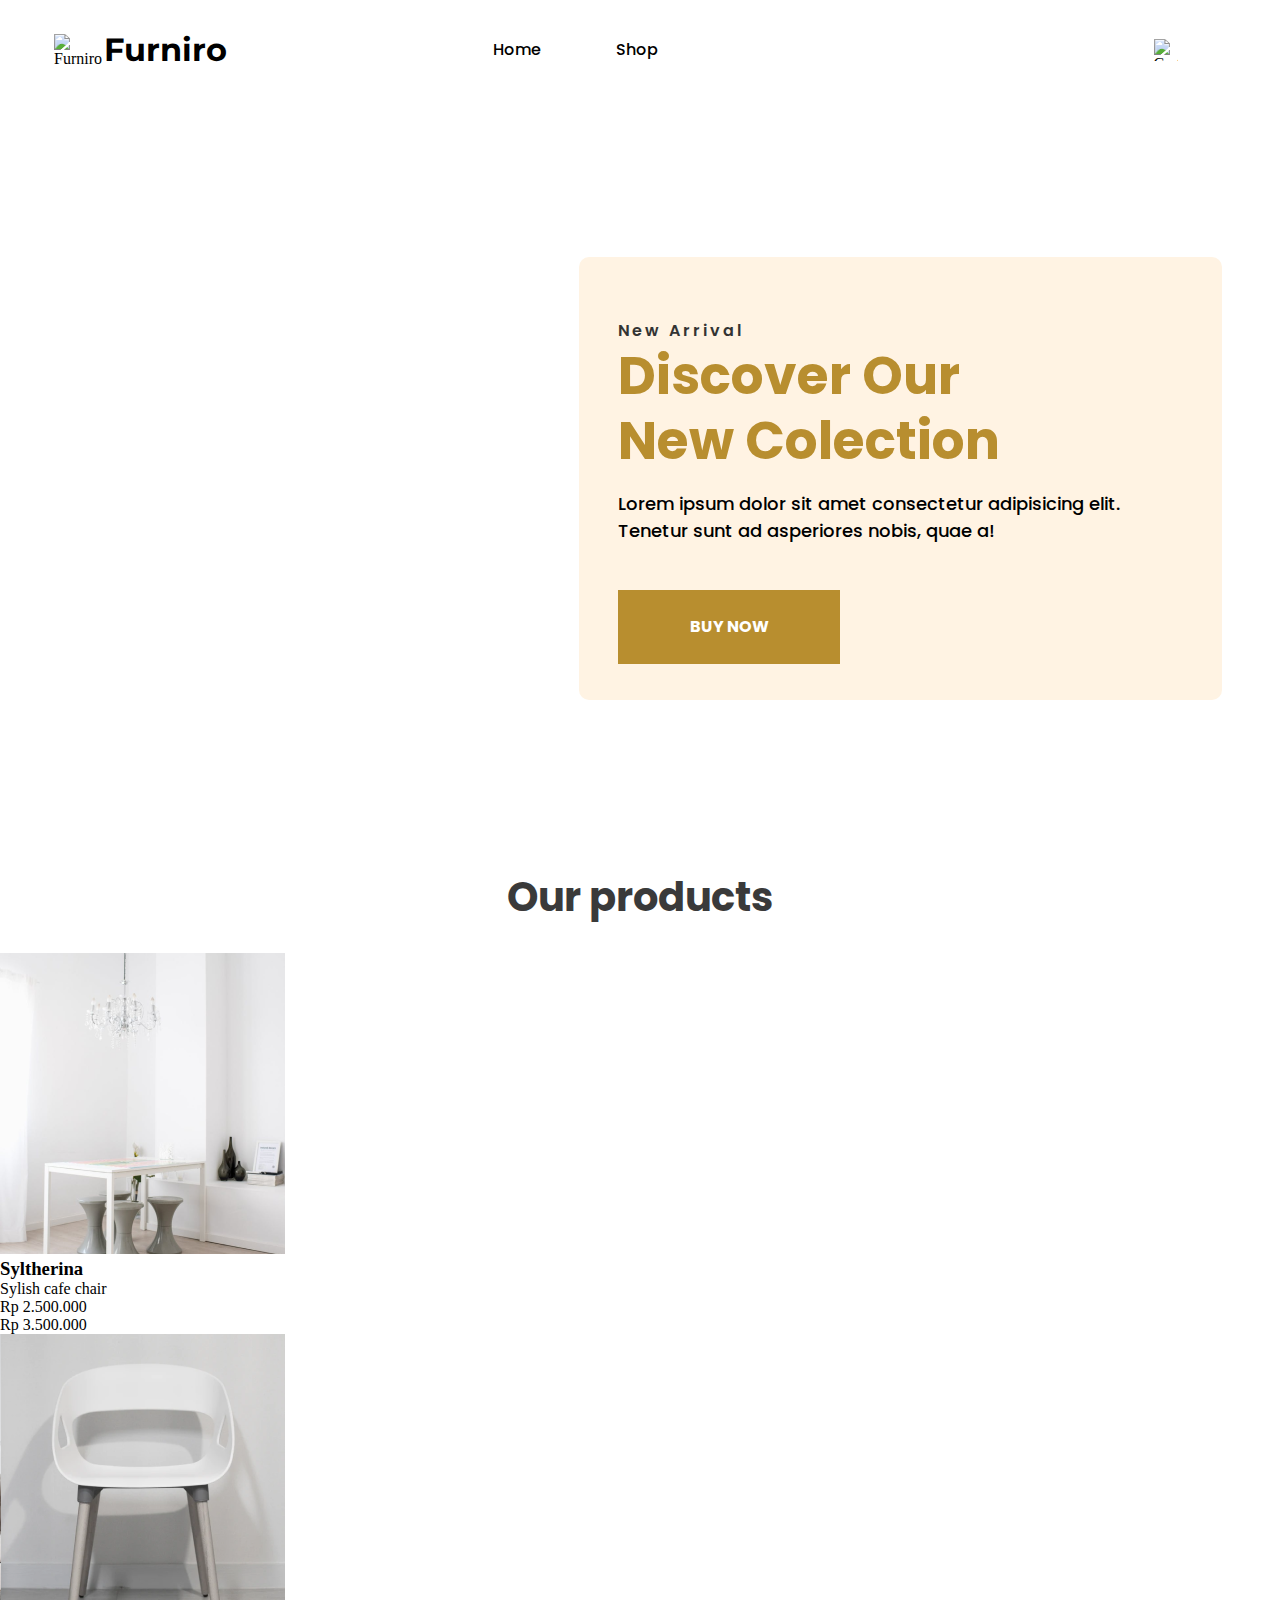
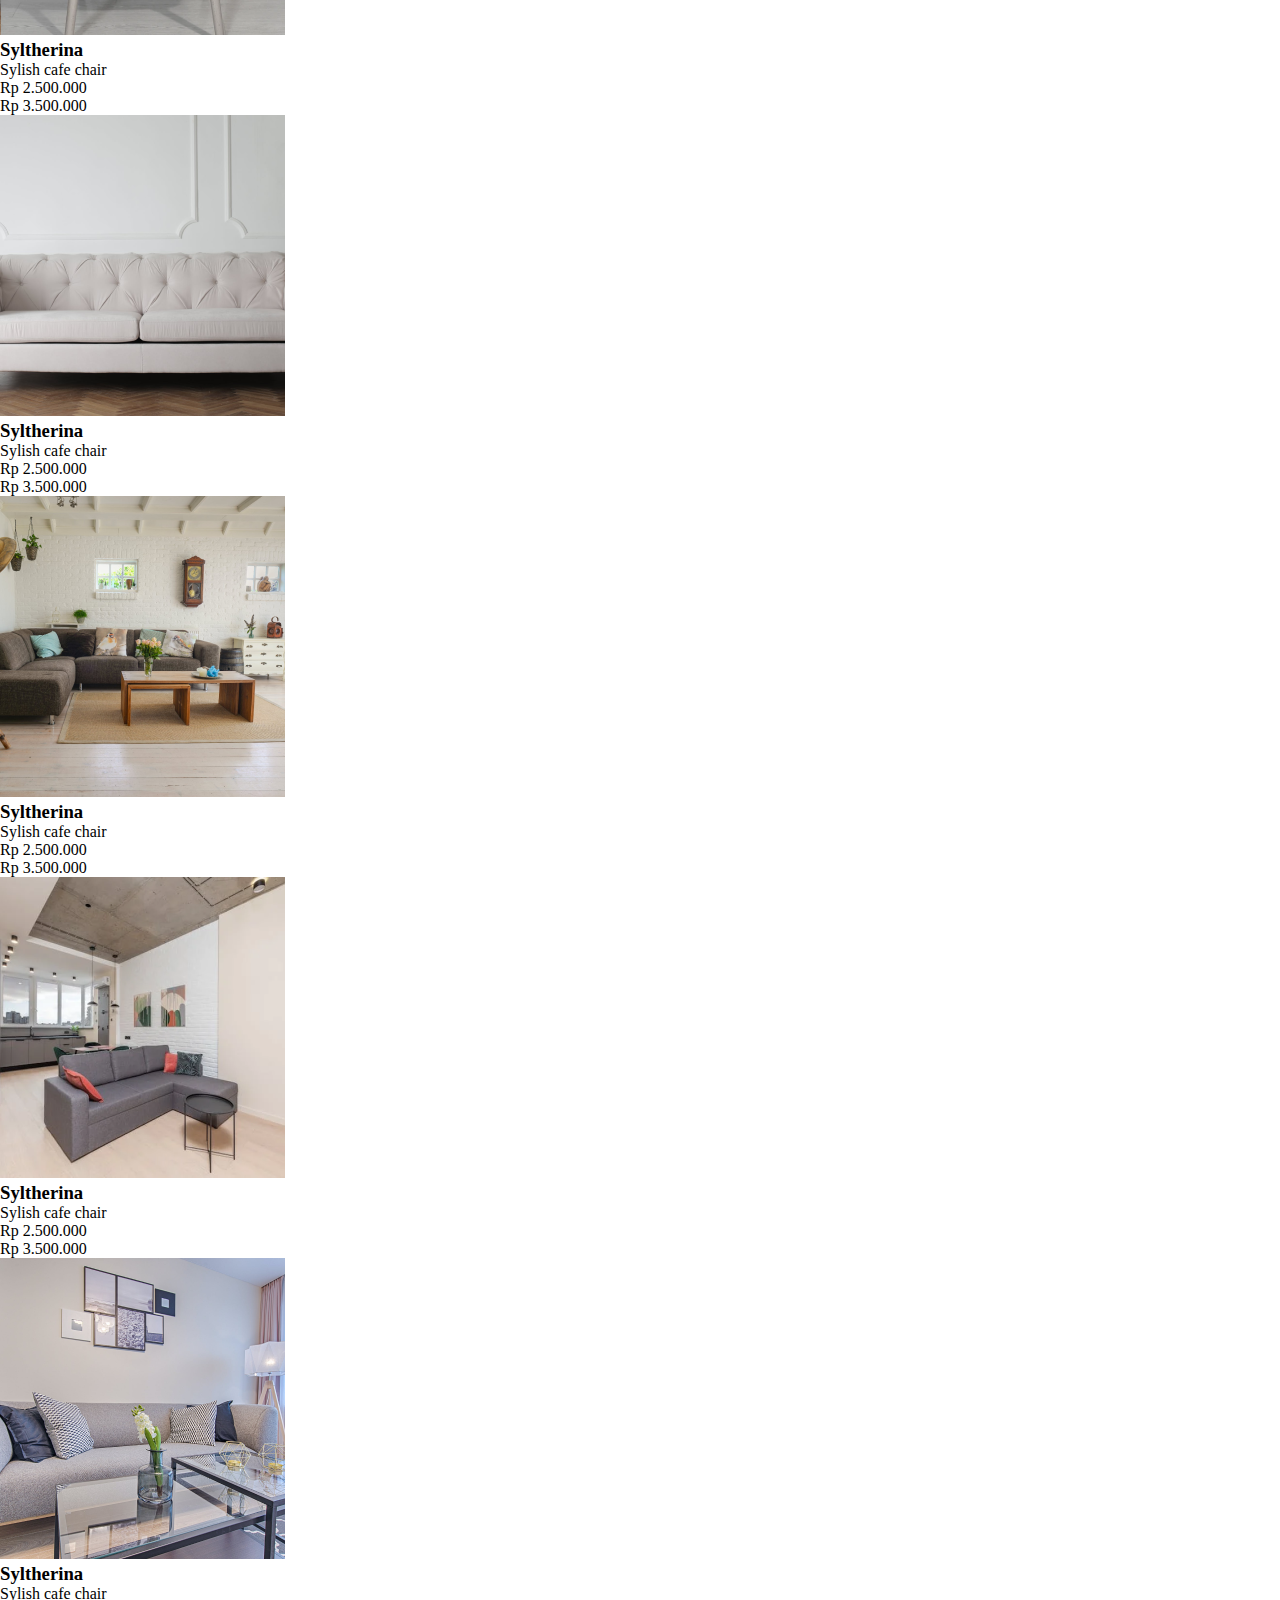
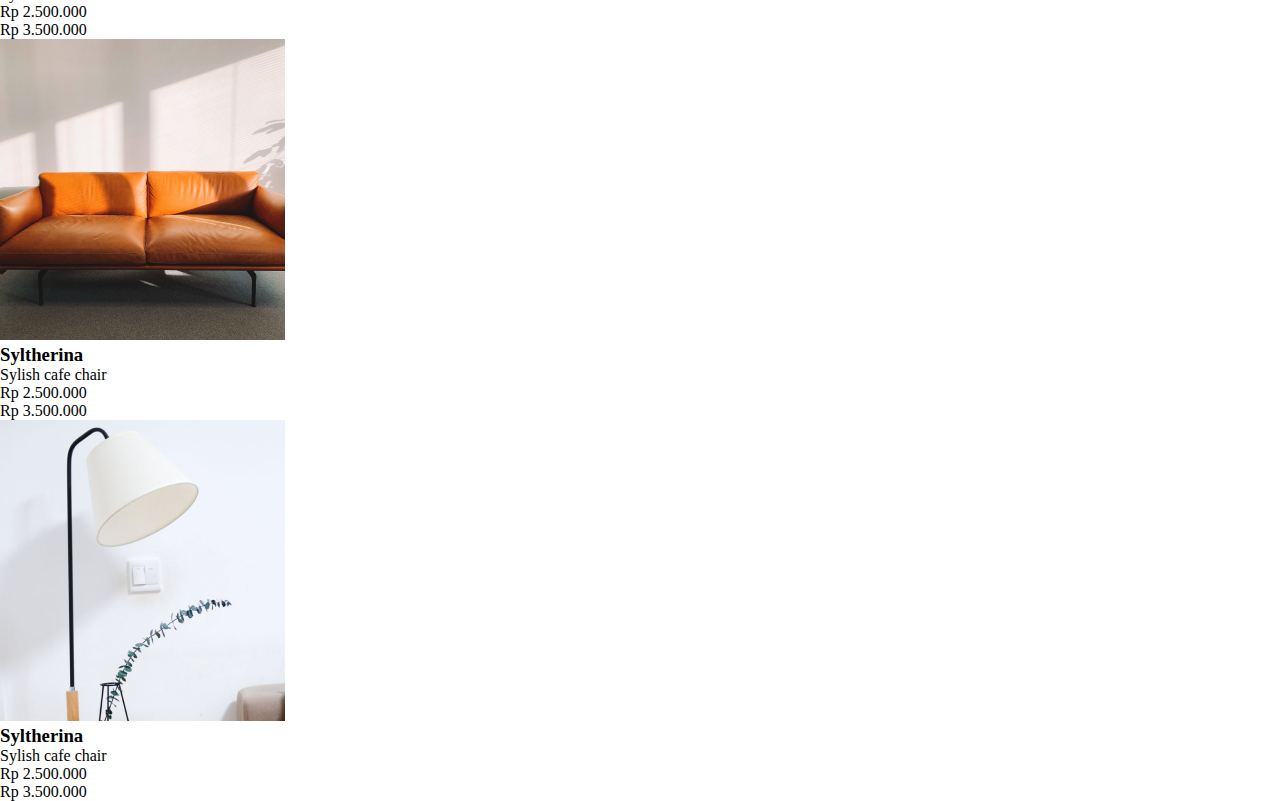
==== home.html @ ba3076e8 "our products" ====
<!DOCTYPE html>
<html lang="en">
  <head>
    <meta charset="UTF-8" />
    <meta name="viewport" content="width=device-width, initial-scale=1.0" />
    <link rel="preconnect" href="https://fonts.googleapis.com" />
    <link rel="preconnect" href="https://fonts.gstatic.com" crossorigin />
    <link
      href="https://fonts.googleapis.com/css2?family=Montserrat:ital,wght@0,100..900;1,100..900&display=swap"
      rel="stylesheet"
    />
    <link
      href="https://fonts.googleapis.com/css2?family=Montserrat:ital,wght@0,100..900;1,100..900&family=Poppins:ital,wght@0,100;0,200;0,300;0,400;0,500;0,600;0,700;0,800;0,900;1,100;1,200;1,300;1,400;1,500;1,600;1,700;1,800;1,900&display=swap"
      rel="stylesheet"
    />

    <link
      rel="stylesheet"
      href="https://cdnjs.cloudflare.com/ajax/libs/bootstrap/5.3.3/css/bootstrap-grid.min.css"
      integrity="sha512-i1b/nzkVo97VN5WbEtaPebBG8REvjWeqNclJ6AItj7msdVcaveKrlIIByDpvjk5nwHjXkIqGZscVxOrTb9tsMA=="
      crossorigin="anonymous"
      referrerpolicy="no-referrer"
    />
    <link rel="stylesheet" href="style.css" />
    <title>Furniro</title>
  </head>
  <body>
    <header class="banner">
      <nav class="navig">
        <div class="logoBtn-wrapper">
          <div class="logo-wrapper">
            <img
              class="furniroLogo"
              src="./imgs/Meubel House_Logos-05.png"
              alt="Furniro Logo"
            />
            <p>Furniro</p>
          </div>

          <div class="btns-wrapper">
            <a href="#">Home</a>
            <a href="#">Shop</a>
          </div>
        </div>

        <img class="cart" src="./imgs/Vector.png" alt="Cart Logo" />
      </nav>

      <div class="hero">
        <div class="boxing">
          <div class="discover-box">
            <p class="arrival">New Arrival</p>
            <h2>
              Discover Our <br />
              New Colection
            </h2>
            <p>
              Lorem ipsum dolor sit amet consectetur adipisicing elit. Tenetur
              sunt ad asperiores nobis, quae a!
            </p>
            <button class="buyNow">BUY NOW</button>
          </div>
        </div>
      </div>
    </header>

    <main>
      <div class="container text-center">
        <h2>Our products</h2>

        <div class="row">
          <div class="col">
            <div class="product-card">
              <img src="./imgs-products/image 1.png" alt="Products" />
              <div class="info">
                <h3>Syltherina</h3>
                <p>Sylish cafe chair</p>
                <div class="price">
                  <p>Rp 2.500.000</p>
                  <p>Rp 3.500.000</p>
                </div>
              </div>
            </div>
          </div>
          <div class="col">
            <div class="product-card">
              <img src="./imgs-products/Images.png" alt="Products" />
              <div class="info">
                <h3>Syltherina</h3>
                <p>Sylish cafe chair</p>
                <div class="price">
                  <p>Rp 2.500.000</p>
                  <p>Rp 3.500.000</p>
                </div>
              </div>
            </div>
          </div>
          <div class="col">
            <div class="product-card">
              <img src="./imgs-products/image 3.png" alt="Products" />
              <div class="info">
                <h3>Syltherina</h3>
                <p>Sylish cafe chair</p>
                <div class="price">
                  <p>Rp 2.500.000</p>
                  <p>Rp 3.500.000</p>
                </div>
              </div>
            </div>
          </div>
          <div class="col">
            <div class="product-card">
              <img src="./imgs-products/image 4.png" alt="Products" />
              <div class="info">
                <h3>Syltherina</h3>
                <p>Sylish cafe chair</p>
                <div class="price">
                  <p>Rp 2.500.000</p>
                  <p>Rp 3.500.000</p>
                </div>
              </div>
            </div>
          </div>
        </div>
        <div class="row">
          <div class="col">
            <div class="product-card">
              <img src="./imgs-products/image 6.png" alt="Products" />
              <div class="info">
                <h3>Syltherina</h3>
                <p>Sylish cafe chair</p>
                <div class="price">
                  <p>Rp 2.500.000</p>
                  <p>Rp 3.500.000</p>
                </div>
              </div>
            </div>
          </div>
          <div class="col">
            <div class="product-card">
              <img src="./imgs-products/image 7.png" alt="Products" />
              <div class="info">
                <h3>Syltherina</h3>
                <p>Sylish cafe chair</p>
                <div class="price">
                  <p>Rp 2.500.000</p>
                  <p>Rp 3.500.000</p>
                </div>
              </div>
            </div>
          </div>
          <div class="col">
            <div class="product-card">
              <img src="./imgs-products/image 8.png" alt="Products" />
              <div class="info">
                <h3>Syltherina</h3>
                <p>Sylish cafe chair</p>
                <div class="price">
                  <p>Rp 2.500.000</p>
                  <p>Rp 3.500.000</p>
                </div>
              </div>
            </div>
          </div>
          <div class="col">
            <div class="product-card">
              <img src="./imgs-products/image 9.png" alt="Products" />
              <div class="info">
                <h3>Syltherina</h3>
                <p>Sylish cafe chair</p>
                <div class="price">
                  <p>Rp 2.500.000</p>
                  <p>Rp 3.500.000</p>
                </div>
              </div>
            </div>
          </div>
        </div>
      </div>
    </main>
    <script src="script.js"></script>
  </body>
</html>
---- style.css ----
* {
  box-sizing: border-box;
  margin: 0;
}

.banner {
  height: 814px;
}
.navig {
  background-color: #fff;
  height: 100px;
  display: flex;
  align-items: center;
  justify-content: space-between;
}

.furniroLogo {
  height: 32px;
  width: 50px;
}

.navig p:first-of-type {
  font-family: "Montserrat", sans-serif;
  font-weight: 700;
  font-size: 32px;
  line-height: 41.45px;
  color: #000;
  margin-left: 0;
  text-align: center;
}

.logoBtn-wrapper {
  display: flex;
  align-items: center;
  justify-content: space-around;
}

.logo-wrapper {
  display: flex;
  margin-left: 54px;
  /* height: 41px; */
  align-items: center;
}

.cart {
  width: 24.5px;
  height: 22px;
  margin-right: 102px;
}

.btns-wrapper {
  width: 165px;
  height: 24px;
  display: flex;
  align-items: center;
  margin-left: 266px;
  justify-content: space-between;
}

.btns-wrapper a {
  text-decoration: none;
  font-family: "Poppins", sans-serif;
  font-size: 16px;
  line-height: 24px;
  font-weight: 500;
  color: #000;
}

.hero {
  background: url(./imgs/scandinavian-interior-mockup-wall-decal-background\ 1.png)
      center,
    url(./imgs/scandinavian-interior-mockup-wall-decal-background\ 1.png) 45%
      50%,
    url(./imgs/scandinavian-interior-mockup-wall-decal-background\ 1.png) 41%
      50%,
    url(./imgs/scandinavian-interior-mockup-wall-decal-background\ 1.png) 35%
      50%,
    url(./imgs/scandinavian-interior-mockup-wall-decal-background\ 1.png) 29%
      50%,
    url(./imgs/scandinavian-interior-mockup-wall-decal-background\ 1.png) 22%
      50%,
    url(./imgs/scandinavian-interior-mockup-wall-decal-background\ 1.png) 16%
      50%,
    url(./imgs/scandinavian-interior-mockup-wall-decal-background\ 1.png) 11%
      50%,
    url(./imgs/scandinavian-interior-mockup-wall-decal-background\ 1.png) 6% 50%,
    url(./imgs/scandinavian-interior-mockup-wall-decal-background\ 1.png) 3% 50%,
    url(./imgs/scandinavian-interior-mockup-wall-decal-background\ 1.png) 0% 50%,
    url(./imgs/scandinavian-interior-mockup-wall-decal-background\ 1.png) 42%
      50%,
    url(./imgs/scandinavian-interior-mockup-wall-decal-background\ 1.png) 57%
      50%,
    url(./imgs/scandinavian-interior-mockup-wall-decal-background\ 1.png) 64%
      50%,
    url(./imgs/scandinavian-interior-mockup-wall-decal-background\ 1.png) 71%
      50%,
    url(./imgs/scandinavian-interior-mockup-wall-decal-background\ 1.png) 79%
      50%,
    url(./imgs/scandinavian-interior-mockup-wall-decal-background\ 1.png) 85%
      50%,
    url(./imgs/scandinavian-interior-mockup-wall-decal-background\ 1.png) 92%
      50%,
    url(./imgs/scandinavian-interior-mockup-wall-decal-background\ 1.png) 53%
      50%,
    url(./imgs/scandinavian-interior-mockup-wall-decal-background\ 1.png) 100%
      50%;

  background-repeat: no-repeat;
  background-size: contain;

  display: flex;
  justify-content: flex-end;
}

.boxing {
  width: 643px;
  height: 443px;
  border-radius: 10px;
  background-color: #fff3e3;
  padding: 62px 43px 37px 39px;
  /* position: absolute;
    right: 58px;
    top: 252px; */
  margin-right: 58px;
  margin-top: 157px;
  margin-bottom: 116px;
}

.discover-box p:first-of-type {
  font-family: "Poppins", sans-serif;
  font-weight: 600;
  font-size: 16px;
  line-height: 24px;
  letter-spacing: 3px;
  color: #333;
}

.discover-box h2 {
  font-family: "Poppins", sans-serif;
  font-weight: 700;
  font-size: 52px;
  line-height: 65px;
  color: #b88e2f;
  margin-bottom: 17px;
}

.discover-box p:last-of-type {
  font-family: "Poppins", sans-serif;
  font-weight: 500;
  font-size: 18px;
}

.discover-box button {
  width: 222px;
  height: 74px;
  display: inline-block;
  background-color: #b88e2f;
  border: none;
  color: #fff;
  font-family: "Poppins", sans-serif;
  font-weight: 700;
  font-size: 16px;
  line-height: 24px;
  margin-top: 46px;
}

main h2 {
  font-family: "Poppins", sans-serif;
  font-weight: 700;
  font-size: 40px;
  line-height: 48px;
  text-align: center;
  color: #3a3a3a;
  margin-top: 59px;
  margin-bottom: 32px;
}

/* Media querry */
@media screen and (max-width: 1440px) {
  .hero {
    background-image: url(./imgs/scandinavian-interior-mockup-wall-decal-background\ 1.png);
    background-repeat: no-repeat;
    background-size: cover;
  }
}
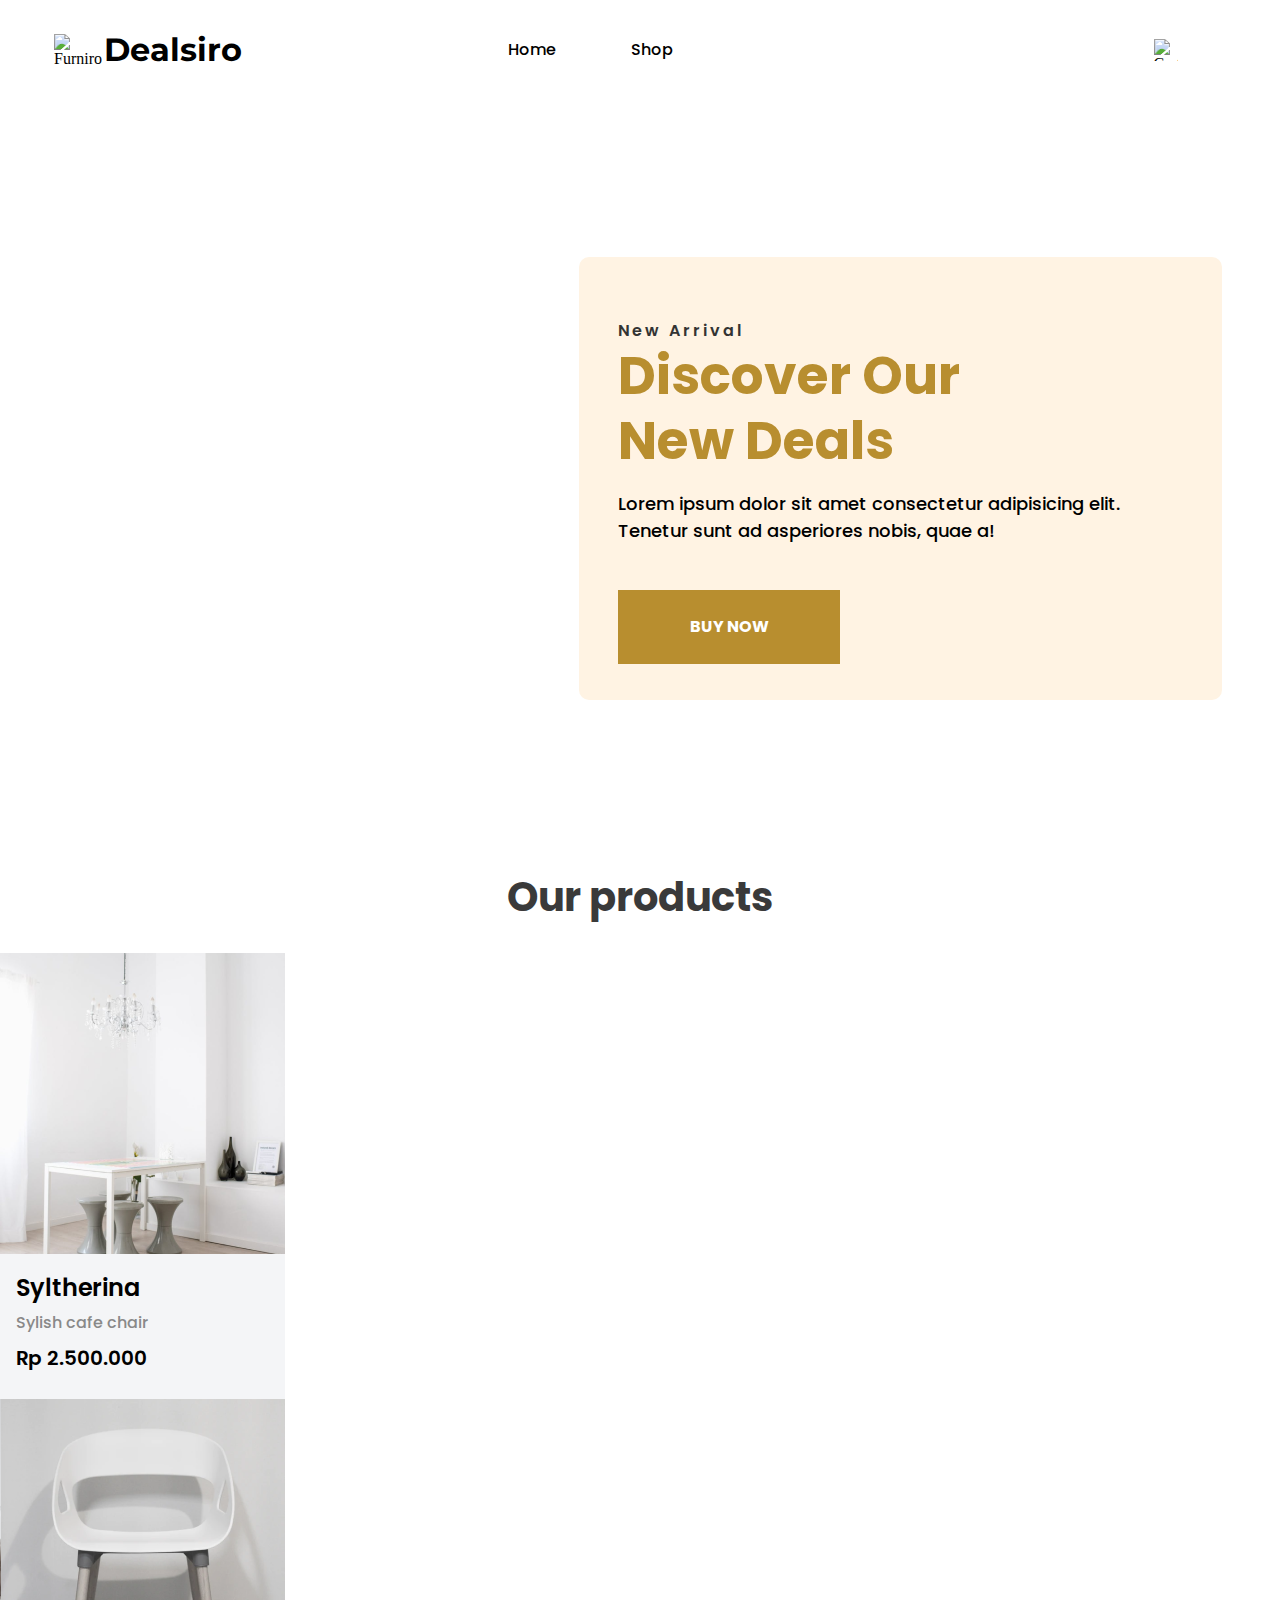
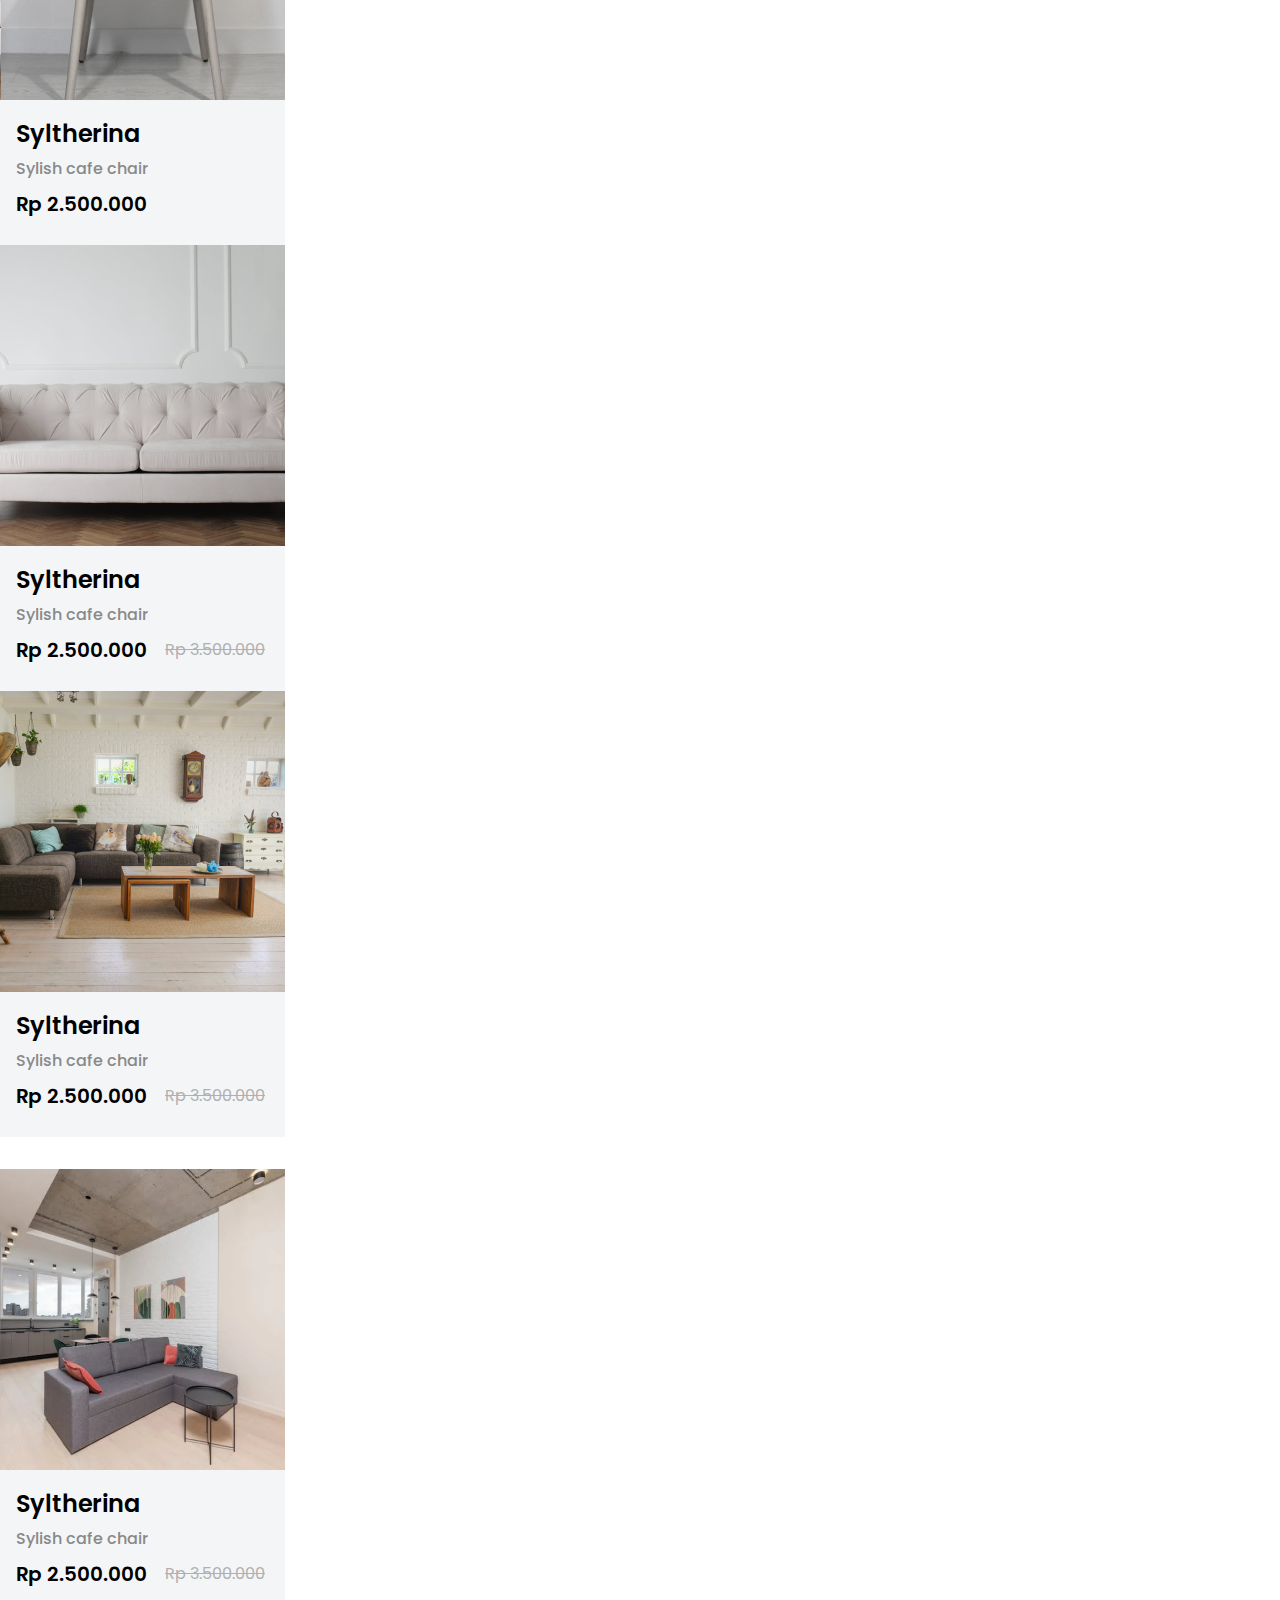
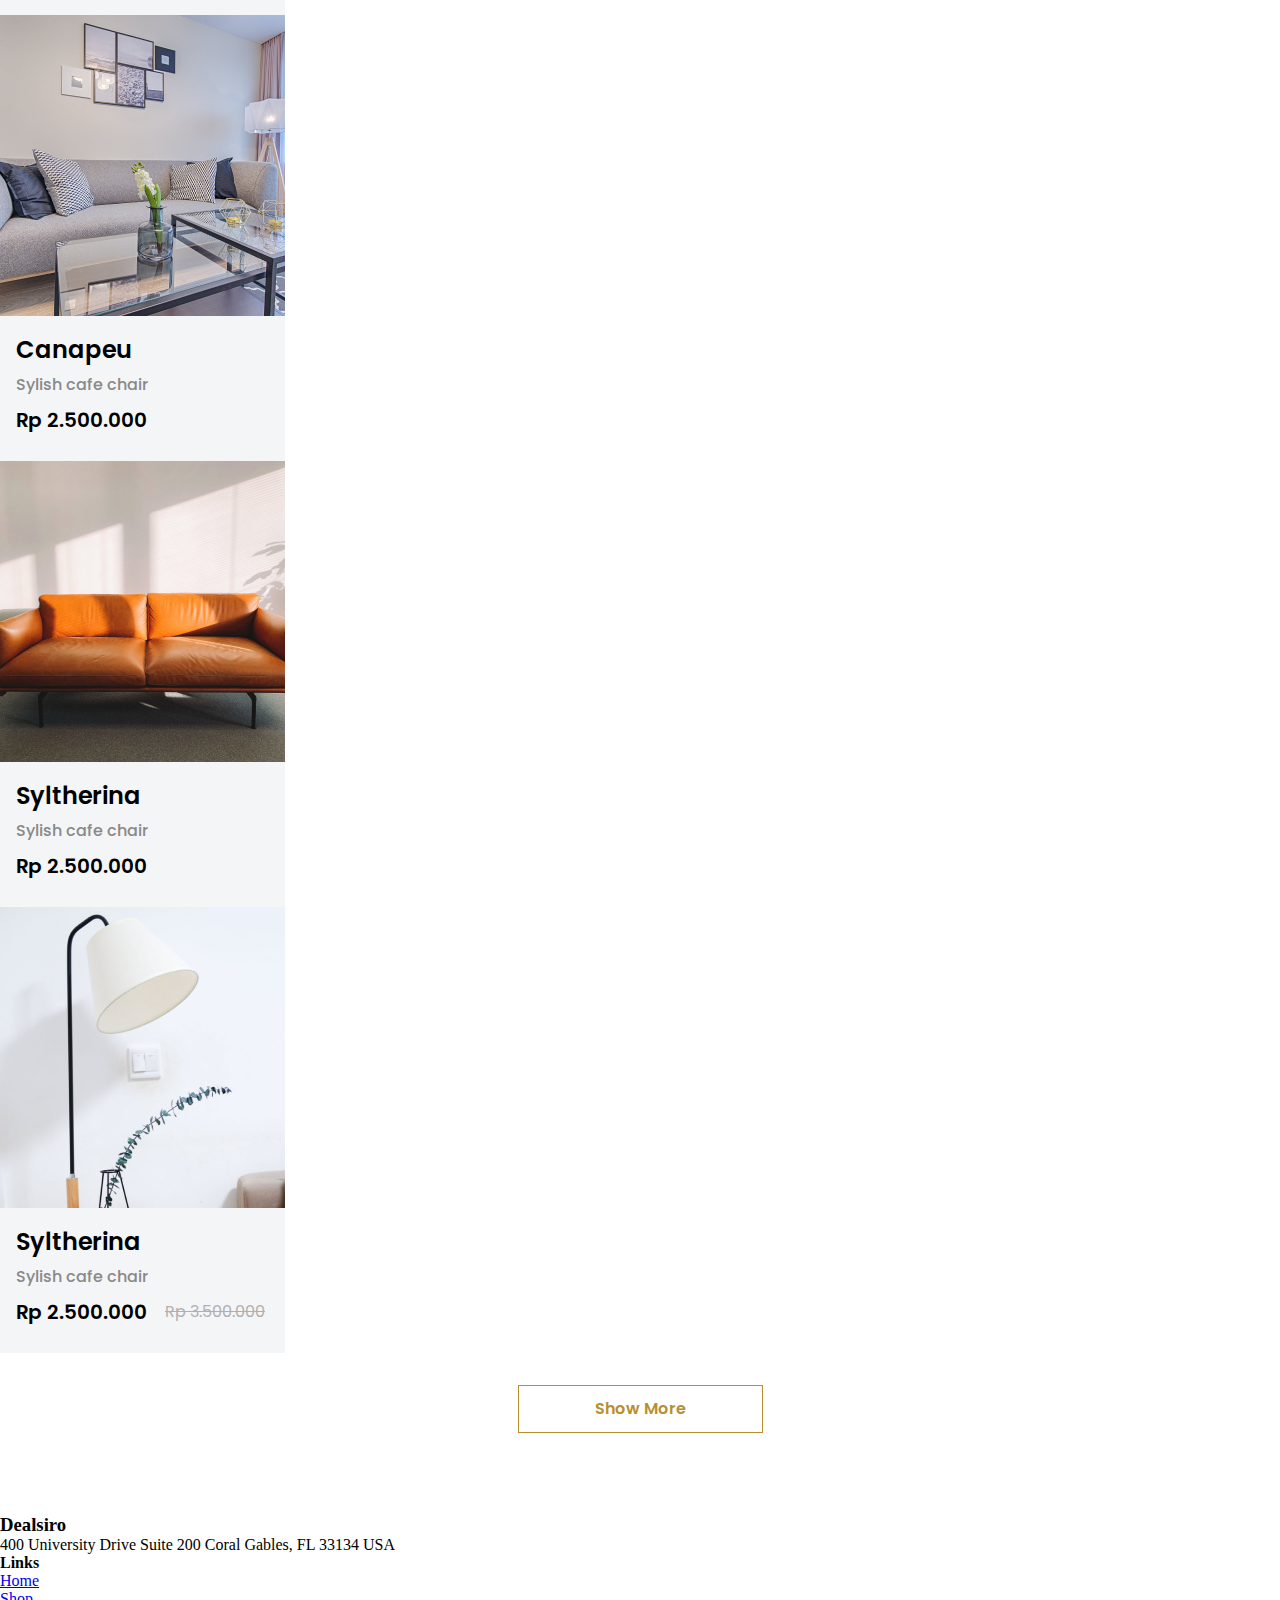
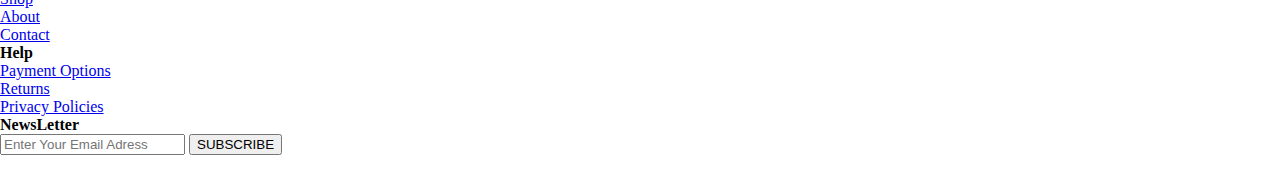
==== commit 34b865c3: "add to cart hover" ====
--- a/home.html
+++ b/home.html
@@ -21,6 +21,10 @@
       crossorigin="anonymous"
       referrerpolicy="no-referrer"
     />
+    <link
+      href="//maxcdn.bootstrapcdn.com/font-awesome/4.7.0/css/font-awesome.min.css"
+      rel="stylesheet"
+    />
     <link rel="stylesheet" href="style.css" />
     <title>Furniro</title>
   </head>
@@ -34,12 +38,12 @@
               src="./imgs/Meubel House_Logos-05.png"
               alt="Furniro Logo"
             />
-            <p>Furniro</p>
+            <p>Dealsiro</p>
           </div>
 
           <div class="btns-wrapper">
             <a href="#">Home</a>
-            <a href="#">Shop</a>
+            <a href="./shop.html">Shop</a>
           </div>
         </div>
 
@@ -52,7 +56,7 @@
             <p class="arrival">New Arrival</p>
             <h2>
               Discover Our <br />
-              New Colection
+              New Deals
             </h2>
             <p>
               Lorem ipsum dolor sit amet consectetur adipisicing elit. Tenetur
@@ -70,6 +74,27 @@
 
         <div class="row">
           <div class="col">
+            <div class="hover-wrapper">
+              <div class="wrap">
+                <div class="wrapper-box">
+                  <button><a href="#">Add To cart</a></button>
+                  <div class="hover-actions">
+                    <div class="icons">
+                      <i class="fa fa-share-alt"></i>
+                      <p>Share</p>
+                    </div>
+                    <div class="icons">
+                      <i class="fa fa-balance-scale"></i>
+                      <p>Compare</p>
+                    </div>
+                    <div class="icons">
+                      <i class="fa fa-heart-o"></i>
+                      <p>Like</p>
+                    </div>
+                  </div>
+                </div>
+              </div>
+            </div>
             <div class="product-card">
               <img src="./imgs-products/image 1.png" alt="Products" />
               <div class="info">
@@ -77,12 +102,32 @@
                 <p>Sylish cafe chair</p>
                 <div class="price">
                   <p>Rp 2.500.000</p>
-                  <p>Rp 3.500.000</p>
-                </div>
-              </div>
-            </div>
-          </div>
-          <div class="col">
+                </div>
+              </div>
+            </div>
+          </div>
+          <div class="col">
+            <div class="hover-wrapper">
+              <div class="wrap">
+                <div class="wrapper-box">
+                  <button><a href="#">Add To cart</a></button>
+                  <div class="hover-actions">
+                    <div class="icons">
+                      <i class="fa fa-share-alt"></i>
+                      <p>Share</p>
+                    </div>
+                    <div class="icons">
+                      <i class="fa fa-balance-scale"></i>
+                      <p>Compare</p>
+                    </div>
+                    <div class="icons">
+                      <i class="fa fa-heart-o"></i>
+                      <p>Like</p>
+                    </div>
+                  </div>
+                </div>
+              </div>
+            </div>
             <div class="product-card">
               <img src="./imgs-products/Images.png" alt="Products" />
               <div class="info">
@@ -90,12 +135,32 @@
                 <p>Sylish cafe chair</p>
                 <div class="price">
                   <p>Rp 2.500.000</p>
-                  <p>Rp 3.500.000</p>
-                </div>
-              </div>
-            </div>
-          </div>
-          <div class="col">
+                </div>
+              </div>
+            </div>
+          </div>
+          <div class="col">
+            <div class="hover-wrapper">
+              <div class="wrap">
+                <div class="wrapper-box">
+                  <button><a href="#">Add To cart</a></button>
+                  <div class="hover-actions">
+                    <div class="icons">
+                      <i class="fa fa-share-alt"></i>
+                      <p>Share</p>
+                    </div>
+                    <div class="icons">
+                      <i class="fa fa-balance-scale"></i>
+                      <p>Compare</p>
+                    </div>
+                    <div class="icons">
+                      <i class="fa fa-heart-o"></i>
+                      <p>Like</p>
+                    </div>
+                  </div>
+                </div>
+              </div>
+            </div>
             <div class="product-card">
               <img src="./imgs-products/image 3.png" alt="Products" />
               <div class="info">
@@ -103,12 +168,33 @@
                 <p>Sylish cafe chair</p>
                 <div class="price">
                   <p>Rp 2.500.000</p>
-                  <p>Rp 3.500.000</p>
-                </div>
-              </div>
-            </div>
-          </div>
-          <div class="col">
+                  <p class="discount">Rp 3.500.000</p>
+                </div>
+              </div>
+            </div>
+          </div>
+          <div class="col">
+            <div class="hover-wrapper">
+              <div class="wrap">
+                <div class="wrapper-box">
+                  <button><a href="#">Add To cart</a></button>
+                  <div class="hover-actions">
+                    <div class="icons">
+                      <i class="fa fa-share-alt"></i>
+                      <p>Share</p>
+                    </div>
+                    <div class="icons">
+                      <i class="fa fa-balance-scale"></i>
+                      <p>Compare</p>
+                    </div>
+                    <div class="icons">
+                      <i class="fa fa-heart-o"></i>
+                      <p>Like</p>
+                    </div>
+                  </div>
+                </div>
+              </div>
+            </div>
             <div class="product-card">
               <img src="./imgs-products/image 4.png" alt="Products" />
               <div class="info">
@@ -116,7 +202,7 @@
                 <p>Sylish cafe chair</p>
                 <div class="price">
                   <p>Rp 2.500.000</p>
-                  <p>Rp 3.500.000</p>
+                  <p class="discount">Rp 3.500.000</p>
                 </div>
               </div>
             </div>
@@ -124,6 +210,27 @@
         </div>
         <div class="row">
           <div class="col">
+            <div class="hover-wrapper">
+              <div class="wrap">
+                <div class="wrapper-box">
+                  <button><a href="#">Add To cart</a></button>
+                  <div class="hover-actions">
+                    <div class="icons">
+                      <i class="fa fa-share-alt"></i>
+                      <p>Share</p>
+                    </div>
+                    <div class="icons">
+                      <i class="fa fa-balance-scale"></i>
+                      <p>Compare</p>
+                    </div>
+                    <div class="icons">
+                      <i class="fa fa-heart-o"></i>
+                      <p>Like</p>
+                    </div>
+                  </div>
+                </div>
+              </div>
+            </div>
             <div class="product-card">
               <img src="./imgs-products/image 6.png" alt="Products" />
               <div class="info">
@@ -131,25 +238,66 @@
                 <p>Sylish cafe chair</p>
                 <div class="price">
                   <p>Rp 2.500.000</p>
-                  <p>Rp 3.500.000</p>
-                </div>
-              </div>
-            </div>
-          </div>
-          <div class="col">
+                  <p class="discount">Rp 3.500.000</p>
+                </div>
+              </div>
+            </div>
+          </div>
+          <div class="col">
+            <div class="hover-wrapper">
+              <div class="wrap">
+                <div class="wrapper-box">
+                  <button><a href="#">Add To cart</a></button>
+                  <div class="hover-actions">
+                    <div class="icons">
+                      <i class="fa fa-share-alt"></i>
+                      <p>Share</p>
+                    </div>
+                    <div class="icons">
+                      <i class="fa fa-balance-scale"></i>
+                      <p>Compare</p>
+                    </div>
+                    <div class="icons">
+                      <i class="fa fa-heart-o"></i>
+                      <p>Like</p>
+                    </div>
+                  </div>
+                </div>
+              </div>
+            </div>
             <div class="product-card">
               <img src="./imgs-products/image 7.png" alt="Products" />
               <div class="info">
-                <h3>Syltherina</h3>
-                <p>Sylish cafe chair</p>
-                <div class="price">
-                  <p>Rp 2.500.000</p>
-                  <p>Rp 3.500.000</p>
-                </div>
-              </div>
-            </div>
-          </div>
-          <div class="col">
+                <h3>Canapeu</h3>
+                <p>Sylish cafe chair</p>
+                <div class="price">
+                  <p>Rp 2.500.000</p>
+                </div>
+              </div>
+            </div>
+          </div>
+          <div class="col">
+            <div class="hover-wrapper">
+              <div class="wrap">
+                <div class="wrapper-box">
+                  <button><a href="#">Add To cart</a></button>
+                  <div class="hover-actions">
+                    <div class="icons">
+                      <i class="fa fa-share-alt"></i>
+                      <p>Share</p>
+                    </div>
+                    <div class="icons">
+                      <i class="fa fa-balance-scale"></i>
+                      <p>Compare</p>
+                    </div>
+                    <div class="icons">
+                      <i class="fa fa-heart-o"></i>
+                      <p>Like</p>
+                    </div>
+                  </div>
+                </div>
+              </div>
+            </div>
             <div class="product-card">
               <img src="./imgs-products/image 8.png" alt="Products" />
               <div class="info">
@@ -157,12 +305,32 @@
                 <p>Sylish cafe chair</p>
                 <div class="price">
                   <p>Rp 2.500.000</p>
-                  <p>Rp 3.500.000</p>
-                </div>
-              </div>
-            </div>
-          </div>
-          <div class="col">
+                </div>
+              </div>
+            </div>
+          </div>
+          <div class="col">
+            <div class="hover-wrapper">
+              <div class="wrap">
+                <div class="wrapper-box">
+                  <button><a href="#">Add To cart</a></button>
+                  <div class="hover-actions">
+                    <div class="icons">
+                      <i class="fa fa-share-alt"></i>
+                      <p>Share</p>
+                    </div>
+                    <div class="icons">
+                      <i class="fa fa-balance-scale"></i>
+                      <p>Compare</p>
+                    </div>
+                    <div class="icons">
+                      <i class="fa fa-heart-o"></i>
+                      <p>Like</p>
+                    </div>
+                  </div>
+                </div>
+              </div>
+            </div>
             <div class="product-card">
               <img src="./imgs-products/image 9.png" alt="Products" />
               <div class="info">
@@ -170,14 +338,83 @@
                 <p>Sylish cafe chair</p>
                 <div class="price">
                   <p>Rp 2.500.000</p>
-                  <p>Rp 3.500.000</p>
+                  <p class="discount">Rp 3.500.000</p>
                 </div>
               </div>
             </div>
           </div>
         </div>
       </div>
+      <div class="btn-wrapper">
+        <button class="show-more">Show More</button>
+      </div>
     </main>
+
+    <footer>
+      <div class="container">
+        <div class="row">
+          <div class="col">
+            <h3>Dealsiro</h3>
+            <p>400 University Drive Suite 200 Coral Gables, FL 33134 USA</p>
+          </div>
+          <div class="col">
+            <h4>Links</h4>
+            <a href="#">
+              <p>Home</p>
+            </a>
+            <a href="#">
+              <p>Shop</p>
+            </a>
+            <a href="#">
+              <p>About</p>
+            </a>
+            <a href="#">
+              <p>Contact</p>
+            </a>
+          </div>
+          <div class="col">
+            <h4>Help</h4>
+            <a href="#">
+              <p>Payment Options</p>
+            </a>
+            <a href="#">
+              <p>Returns</p>
+            </a>
+            <a href="#">
+              <p>Privacy Policies</p>
+            </a>
+          </div>
+          <div class="col">
+            <h4>NewsLetter</h4>
+            <input type="email" placeholder="Enter Your Email Adress" />
+            <button>SUBSCRIBE</button>
+          </div>
+        </div>
+        <div class="row"></div>
+      </div>
+    </footer>
     <script src="script.js"></script>
   </body>
 </html>
+
+<!--             <div class="hover-wrapper">
+              <div class="wrap">
+                <div class="wrapper-box">
+                  <button><a href="#">Add To cart</a></button>
+                  <div class="hover-actions">
+                    <div class="icons">
+                      <i class="fa fa-share-alt"></i>
+                      <p>Share</p>
+                    </div>
+                    <div class="icons">
+                      <i class="fa fa-balance-scale"></i>
+                      <p>Compare</p>
+                    </div>
+                    <div class="icons">
+                      <i class="fa fa-heart-o"></i>
+                      <p>Like</p>
+                    </div>
+                  </div>
+                </div>
+              </div>
+            </div> -->
--- a/style.css
+++ b/style.css
@@ -67,46 +67,9 @@
 }
 
 .hero {
-  background: url(./imgs/scandinavian-interior-mockup-wall-decal-background\ 1.png)
-      center,
-    url(./imgs/scandinavian-interior-mockup-wall-decal-background\ 1.png) 45%
-      50%,
-    url(./imgs/scandinavian-interior-mockup-wall-decal-background\ 1.png) 41%
-      50%,
-    url(./imgs/scandinavian-interior-mockup-wall-decal-background\ 1.png) 35%
-      50%,
-    url(./imgs/scandinavian-interior-mockup-wall-decal-background\ 1.png) 29%
-      50%,
-    url(./imgs/scandinavian-interior-mockup-wall-decal-background\ 1.png) 22%
-      50%,
-    url(./imgs/scandinavian-interior-mockup-wall-decal-background\ 1.png) 16%
-      50%,
-    url(./imgs/scandinavian-interior-mockup-wall-decal-background\ 1.png) 11%
-      50%,
-    url(./imgs/scandinavian-interior-mockup-wall-decal-background\ 1.png) 6% 50%,
-    url(./imgs/scandinavian-interior-mockup-wall-decal-background\ 1.png) 3% 50%,
-    url(./imgs/scandinavian-interior-mockup-wall-decal-background\ 1.png) 0% 50%,
-    url(./imgs/scandinavian-interior-mockup-wall-decal-background\ 1.png) 42%
-      50%,
-    url(./imgs/scandinavian-interior-mockup-wall-decal-background\ 1.png) 57%
-      50%,
-    url(./imgs/scandinavian-interior-mockup-wall-decal-background\ 1.png) 64%
-      50%,
-    url(./imgs/scandinavian-interior-mockup-wall-decal-background\ 1.png) 71%
-      50%,
-    url(./imgs/scandinavian-interior-mockup-wall-decal-background\ 1.png) 79%
-      50%,
-    url(./imgs/scandinavian-interior-mockup-wall-decal-background\ 1.png) 85%
-      50%,
-    url(./imgs/scandinavian-interior-mockup-wall-decal-background\ 1.png) 92%
-      50%,
-    url(./imgs/scandinavian-interior-mockup-wall-decal-background\ 1.png) 53%
-      50%,
-    url(./imgs/scandinavian-interior-mockup-wall-decal-background\ 1.png) 100%
-      50%;
-
+  background-image: url(./imgs/ammar-abu-zaid-2a70aGTDHOk-unsplash.jpg);
   background-repeat: no-repeat;
-  background-size: contain;
+  background-size: cover;
 
   display: flex;
   justify-content: flex-end;
@@ -153,7 +116,6 @@
 .discover-box button {
   width: 222px;
   height: 74px;
-  display: inline-block;
   background-color: #b88e2f;
   border: none;
   color: #fff;
@@ -175,11 +137,171 @@
   margin-bottom: 32px;
 }
 
+/* Our products */
+.col {
+  margin-left: 0;
+  padding: 0;
+  position: relative;
+}
+
+.col:hover {
+  cursor: pointer;
+}
+
+.col:hover .hover-wrapper {
+  visibility: initial;
+}
+.row {
+  margin-bottom: 32px;
+}
+.product-card {
+  background-color: #f4f5f7;
+  width: 285px;
+  height: 446px;
+  position: relative;
+  z-index: 1;
+
+  /* transition: all ease-in 0.5s; */
+}
+
+.product-card img {
+  width: 100%;
+  object-fit: cover;
+  /* visibility: hidden; */
+}
+
+.wrap {
+  display: flex;
+  align-items: center;
+  justify-content: center;
+}
+.hover-wrapper {
+  background-color: rgba(58, 58, 58, 0.7);
+
+  width: 285px;
+  height: 446px;
+  display: flex;
+  justify-content: center;
+  align-items: center;
+  visibility: hidden;
+  position: absolute;
+  z-index: 2;
+}
+
+.wrapper-box {
+  width: 252px;
+  height: 96px;
+}
+.wrapper-box button {
+  background-color: #fff;
+  border: none;
+  width: 202px;
+  height: 48px;
+  margin-left: 25px;
+  margin-bottom: 24px;
+}
+
+.wrapper-box button a {
+  text-decoration: none;
+  font-size: 16px;
+  line-height: 24px;
+  font-family: "Poppins", sans-serif;
+  font-weight: 600;
+  color: #e89f71;
+}
+
+.hover-actions {
+  display: flex;
+  justify-content: space-around;
+}
+
+.icons {
+  color: #fff;
+
+  display: flex;
+}
+
+.icons p {
+  font-family: "Poppins", sans-serif;
+  font-weight: 600;
+  font-size: 16px;
+  line-height: 24px;
+  color: #fff;
+  text-align: center;
+  margin-left: 4px;
+}
+
+.icons i {
+  display: flex;
+  justify-content: center;
+  align-items: center;
+}
+
+.info {
+  padding: 16px 20px 30px 16px;
+}
+
+.info h3 {
+  font-size: 24px;
+  font-family: "Poppins", sans-serif;
+  font-weight: 600;
+  line-height: 28.8px;
+  margin-bottom: 8px;
+}
+.info > p {
+  font-family: "Poppins", sans-serif;
+  font-size: 16px;
+  line-height: 24px;
+  font-weight: 500;
+  color: #898989;
+  margin-bottom: 8px;
+}
+
+.price {
+  display: flex;
+  align-items: center;
+  justify-content: space-between;
+}
+.price p:first-child {
+  font-family: "Poppins", sans-serif;
+  font-size: 20px;
+  line-height: 30px;
+  font-weight: 600;
+}
+.discount {
+  font-family: "Poppins", sans-serif;
+  font-size: 16px;
+  line-height: 24px;
+  font-weight: 400;
+  color: #b0b0b0;
+  text-decoration: line-through;
+}
+.btn-wrapper {
+  display: flex;
+  align-items: center;
+  justify-content: center;
+  margin-bottom: 81px;
+}
+.show-more {
+  text-align: center;
+
+  border: 1px solid #b88e2f;
+  color: #b88e2f;
+  background-color: #fff;
+  width: 245px;
+  height: 48px;
+  font-family: "Poppins";
+  font-size: 16px;
+  line-height: 24px;
+  font-weight: 600;
+  cursor: pointer;
+  align-items: center;
+}
 /* Media querry */
-@media screen and (max-width: 1440px) {
+/* @media screen and (max-width: 1440px) {
   .hero {
     background-image: url(./imgs/scandinavian-interior-mockup-wall-decal-background\ 1.png);
     background-repeat: no-repeat;
     background-size: cover;
   }
-}
+} */
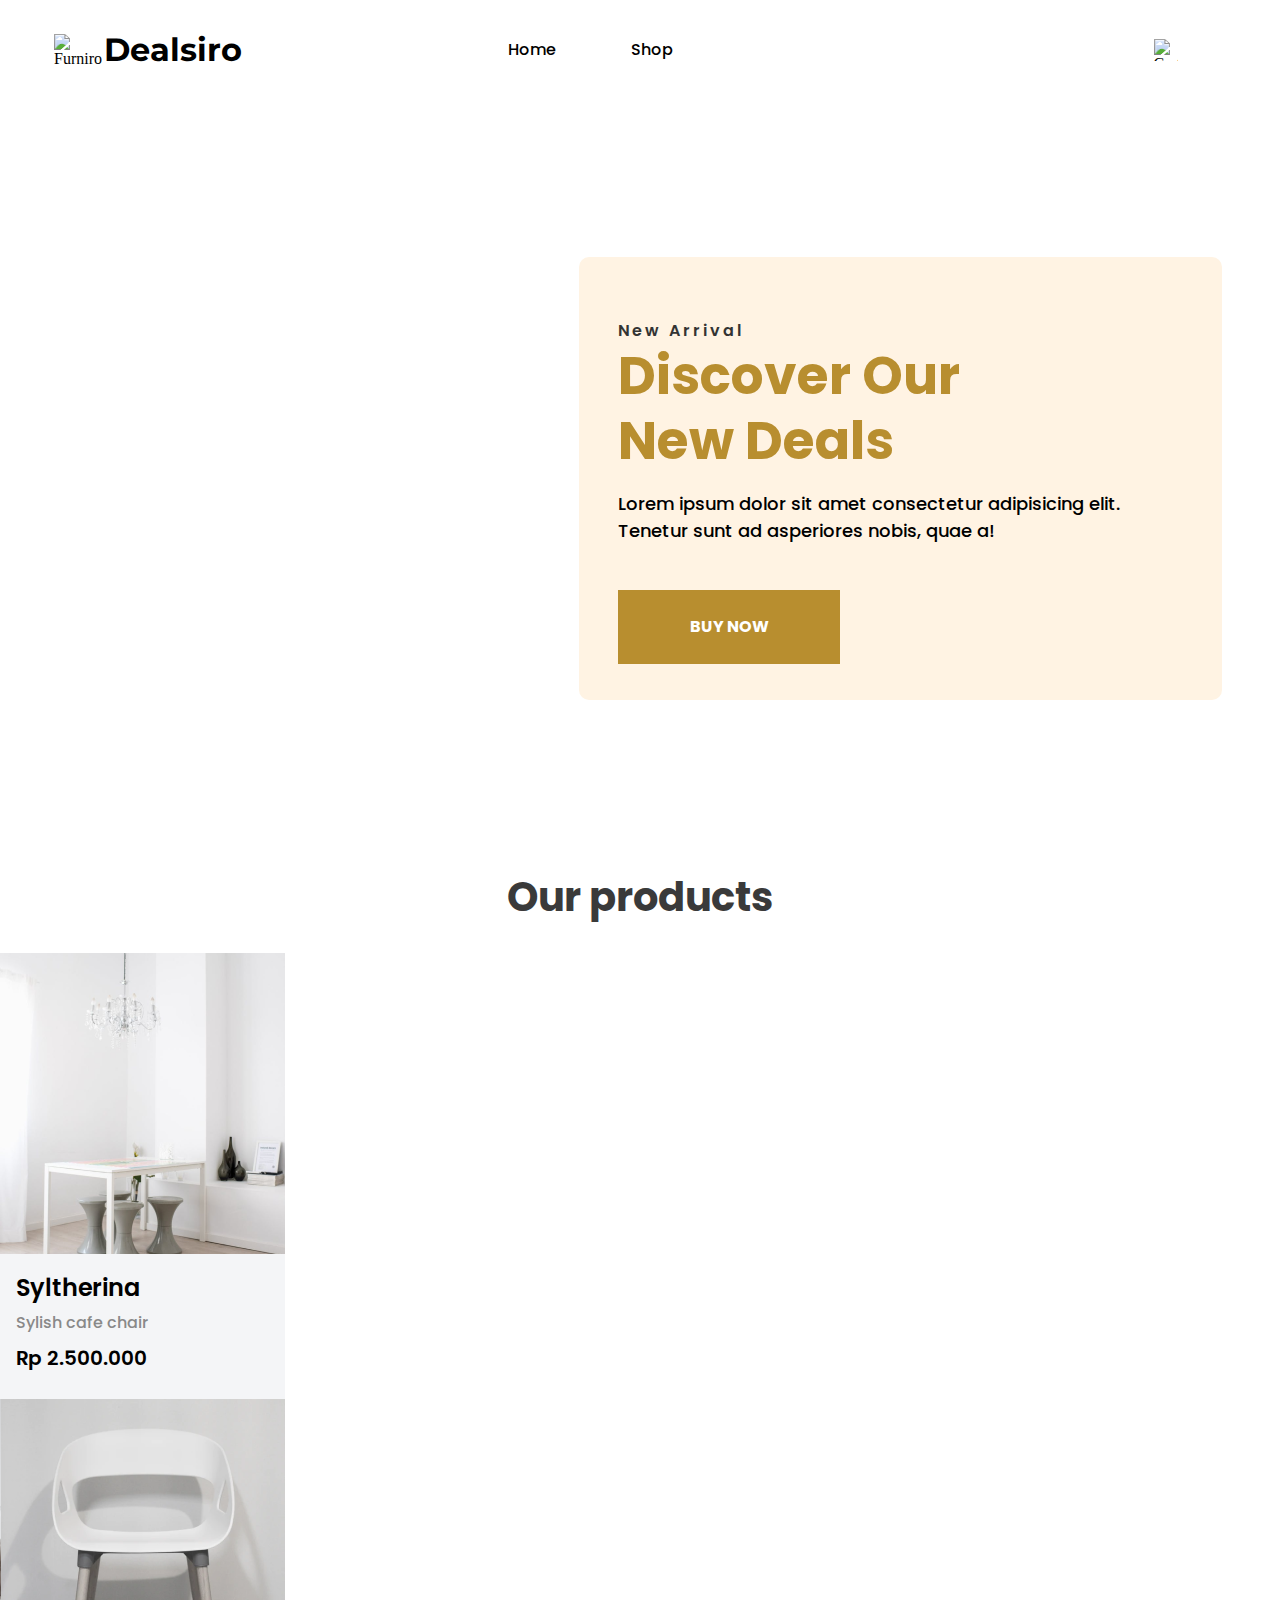
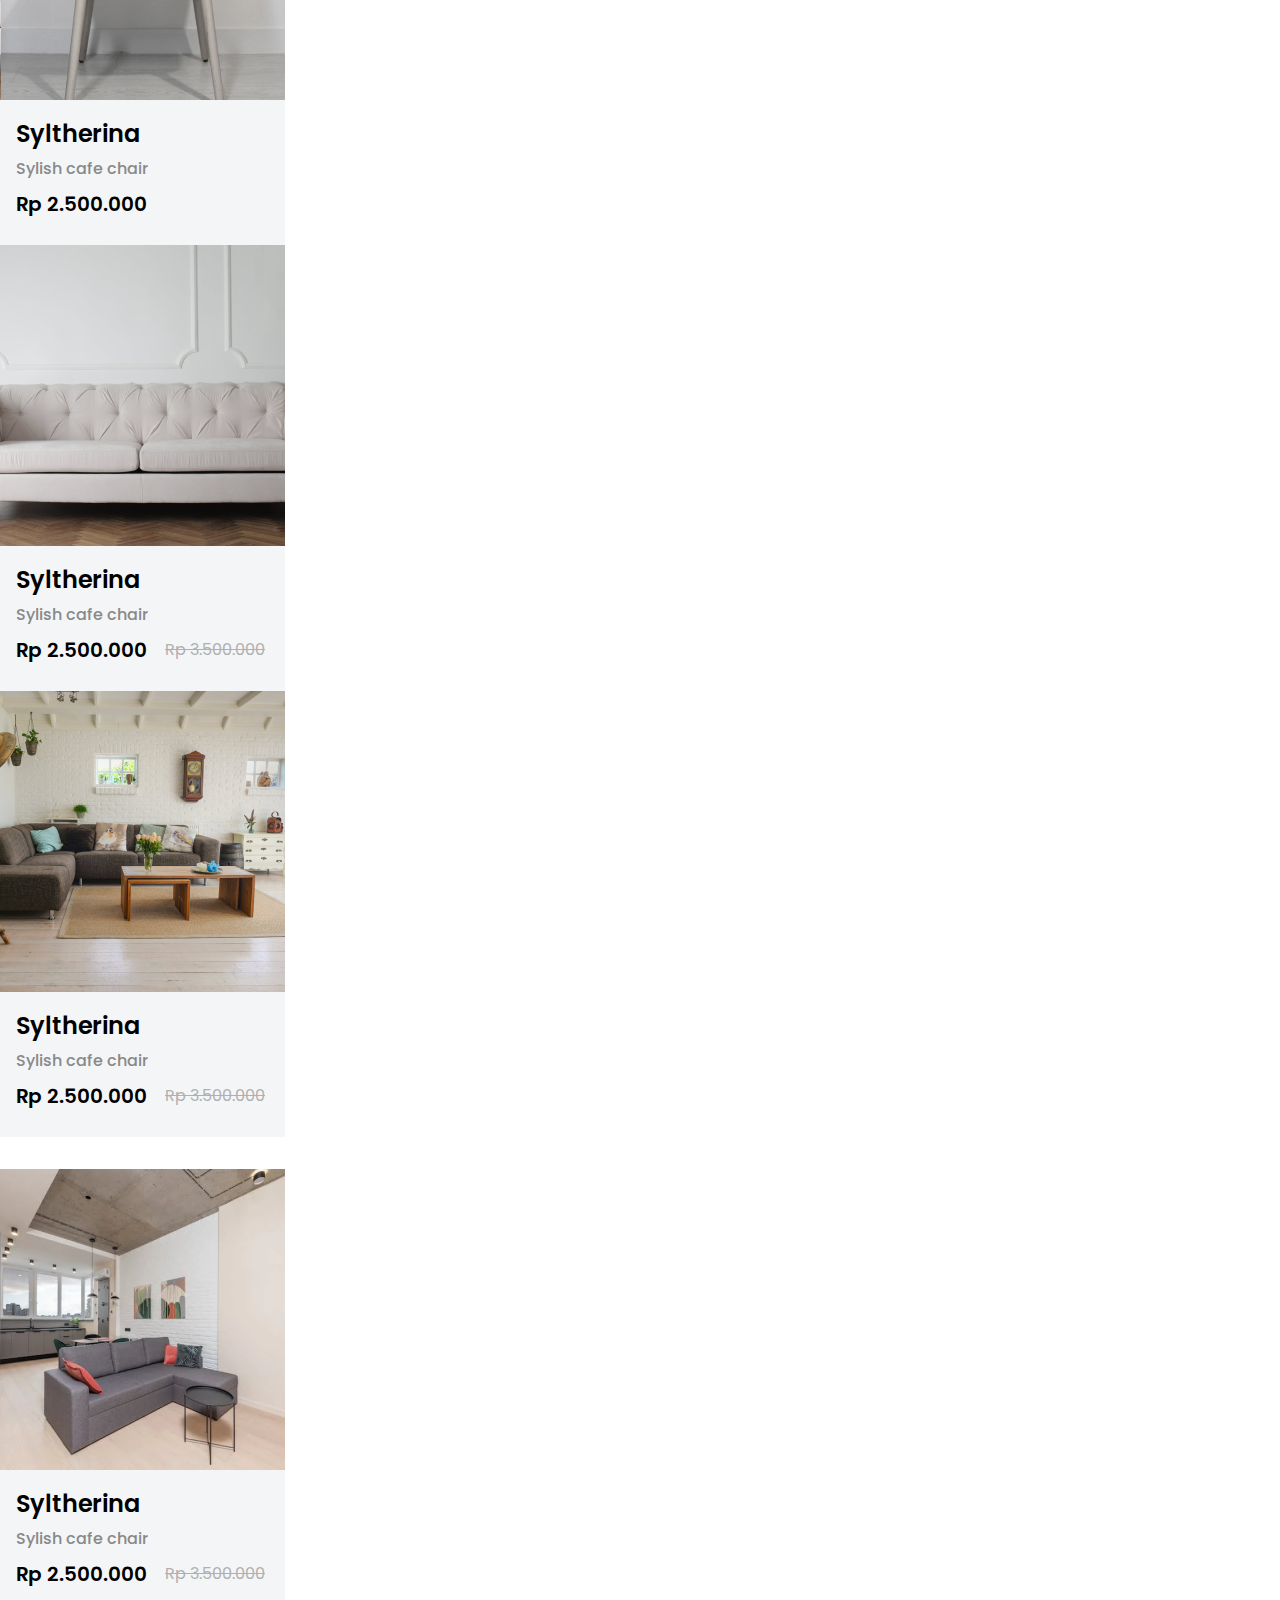
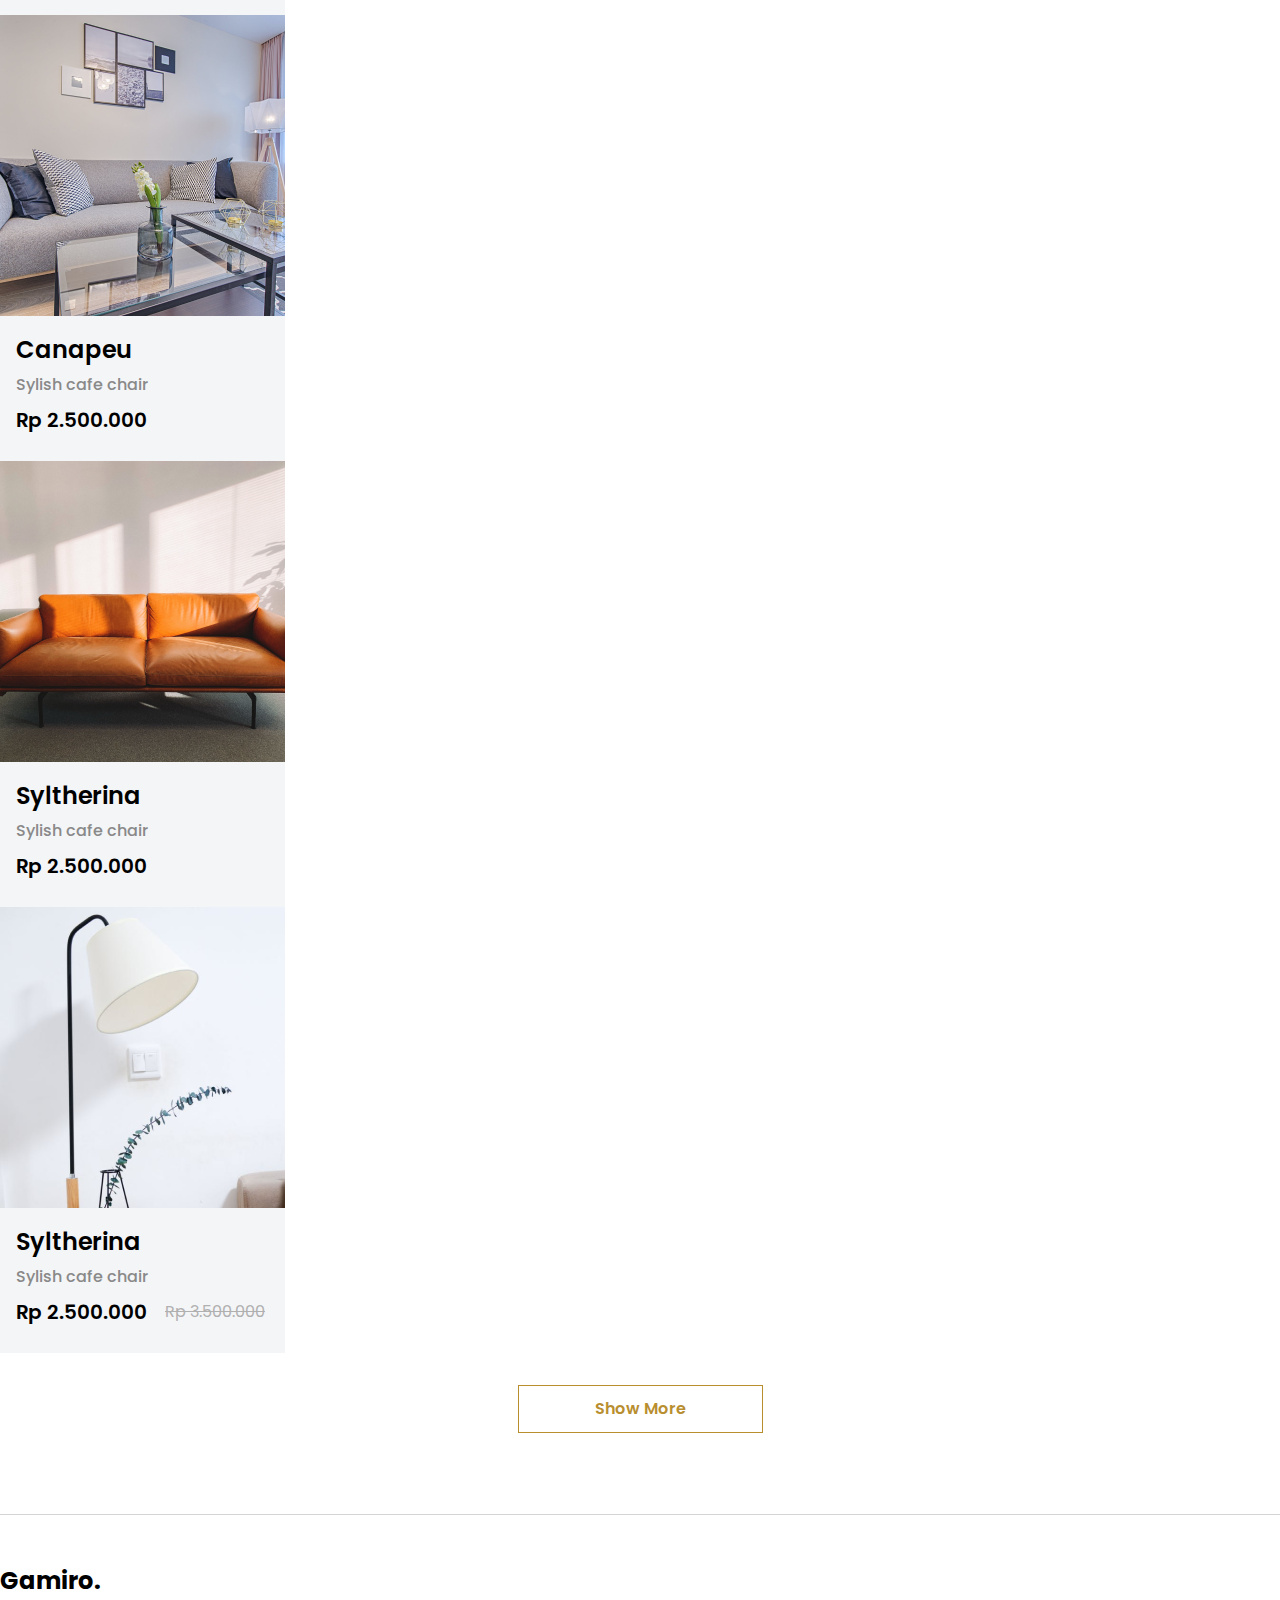
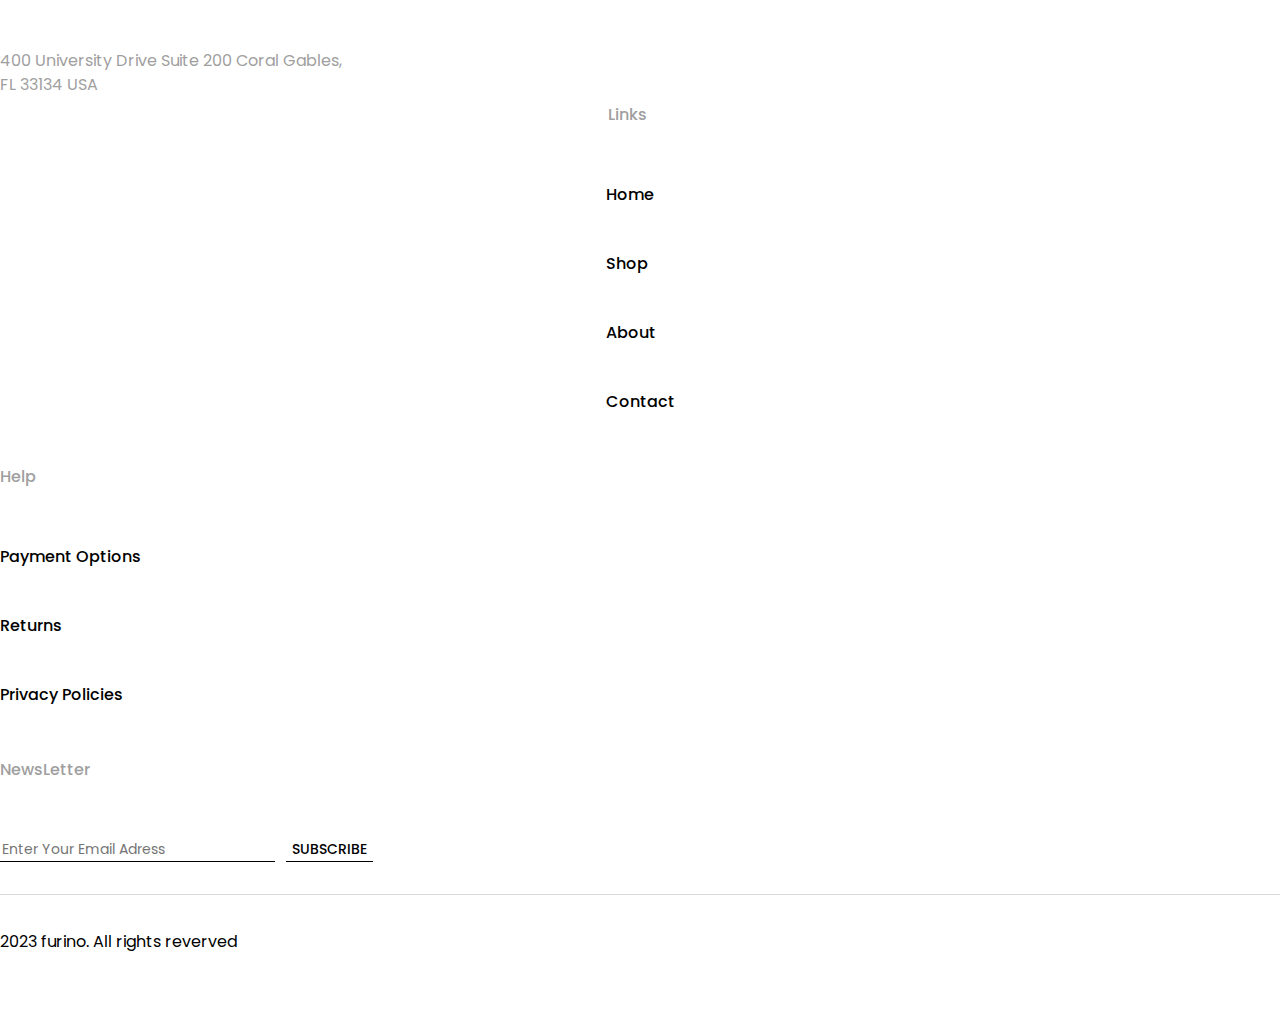
==== commit d34e3a25: "footer done" ====
--- a/home.html
+++ b/home.html
@@ -351,46 +351,42 @@
     </main>
 
     <footer>
-      <div class="container">
+      <div class="container text-center">
         <div class="row">
-          <div class="col">
-            <h3>Dealsiro</h3>
-            <p>400 University Drive Suite 200 Coral Gables, FL 33134 USA</p>
-          </div>
-          <div class="col">
+          <div class="col usefull">
+            <h3>Gamiro.</h3>
+            <p>
+              400 University Drive Suite 200 Coral Gables, <br />FL 33134 USA
+            </p>
+          </div>
+          <div class="col links">
             <h4>Links</h4>
-            <a href="#">
-              <p>Home</p>
-            </a>
-            <a href="#">
-              <p>Shop</p>
-            </a>
-            <a href="#">
-              <p>About</p>
-            </a>
-            <a href="#">
-              <p>Contact</p>
-            </a>
+            <ul>
+              <li><a href="#"></a>Home</li>
+              <li><a href="#"></a>Shop</li>
+              <li><a href="#"></a>About</li>
+              <li><a href="#"></a>Contact</li>
+            </ul>
           </div>
           <div class="col">
             <h4>Help</h4>
-            <a href="#">
-              <p>Payment Options</p>
-            </a>
-            <a href="#">
-              <p>Returns</p>
-            </a>
-            <a href="#">
-              <p>Privacy Policies</p>
-            </a>
-          </div>
-          <div class="col">
+            <ul>
+              <li><a href="#"></a>Payment Options</li>
+              <li><a href="#"></a>Returns</li>
+              <li><a href="#"></a>Privacy Policies</li>
+            </ul>
+          </div>
+          <div class="col subscribe">
             <h4>NewsLetter</h4>
-            <input type="email" placeholder="Enter Your Email Adress" />
-            <button>SUBSCRIBE</button>
-          </div>
-        </div>
-        <div class="row"></div>
+            <div class="subscribe-wrapper">
+              <input type="email" placeholder="Enter Your Email Adress" />
+              <button>SUBSCRIBE</button>
+            </div>
+          </div>
+        </div>
+        <div class="row reserved">
+          <p class="rights">2023 furino. All rights reverved</p>
+        </div>
       </div>
     </footer>
     <script src="script.js"></script>
--- a/style.css
+++ b/style.css
@@ -160,8 +160,6 @@
   height: 446px;
   position: relative;
   z-index: 1;
-
-  /* transition: all ease-in 0.5s; */
 }
 
 .product-card img {
@@ -282,9 +280,10 @@
   justify-content: center;
   margin-bottom: 81px;
 }
+
 .show-more {
   text-align: center;
-
+  /* margin-bottom: 81px; */
   border: 1px solid #b88e2f;
   color: #b88e2f;
   background-color: #fff;
@@ -296,6 +295,110 @@
   font-weight: 600;
   cursor: pointer;
   align-items: center;
+}
+
+/* FOOTER */
+
+footer {
+  border-top: 1px solid rgba(0, 0, 0, 17%);
+}
+
+footer .container {
+  margin-top: 48px;
+  margin-bottom: 70px;
+}
+
+footer .usefull h3 {
+  font-family: "Poppins", sans-serif;
+  font-weight: 700;
+  font-size: 24px;
+  line-height: 36px;
+  margin-bottom: 50px;
+  cursor: default;
+}
+
+.usefull p {
+  font-family: "Poppins", sans-serif;
+  font-weight: 400;
+  font-size: 16px;
+  line-height: 24px;
+  color: #9f9f9f;
+  cursor: default;
+}
+
+.col h4 {
+  font-family: "Poppins", sans-serif;
+  font-weight: 500;
+  font-size: 16px;
+  line-height: 24px;
+  color: #9f9f9f;
+  height: 36px;
+  display: flex;
+  align-items: center;
+  margin-bottom: 50px;
+}
+
+ul {
+  padding: 0;
+}
+ul li {
+  list-style: none;
+}
+
+li {
+  font-family: "Poppins", sans-serif;
+  font-weight: 500;
+  font-size: 16px;
+  line-height: 24px;
+  color: #000;
+  margin-bottom: 45px;
+}
+
+.links {
+  display: flex;
+  flex-direction: column;
+  justify-content: center;
+  align-items: center;
+}
+.links h4 {
+  width: 65px;
+}
+
+.reserved {
+  border-top: 1px solid #d9d9d9;
+  margin-bottom: 0;
+}
+.rights {
+  font-size: 16px;
+  font-weight: 400;
+  line-height: 24px;
+  color: #000;
+  font-family: "Poppins", sans-serif;
+  padding-left: 0;
+  margin-top: 35px;
+}
+.subscribe-wrapper {
+  display: flex;
+  gap: 11px;
+}
+.subscribe-wrapper button {
+  border: none;
+  border-bottom: 1px solid black;
+  font-family: "Poppins", sans-serif;
+  font-weight: 500;
+  font-size: 14px;
+  line-height: 21px;
+  background-color: #fff;
+}
+
+.subscribe-wrapper input {
+  border: none;
+  border-bottom: 1px solid black;
+  font-family: "Poppins", sans-serif;
+  font-weight: 400;
+  font-size: 14px;
+  line-height: 21px;
+  color: #9f9f9f;
 }
 /* Media querry */
 /* @media screen and (max-width: 1440px) {
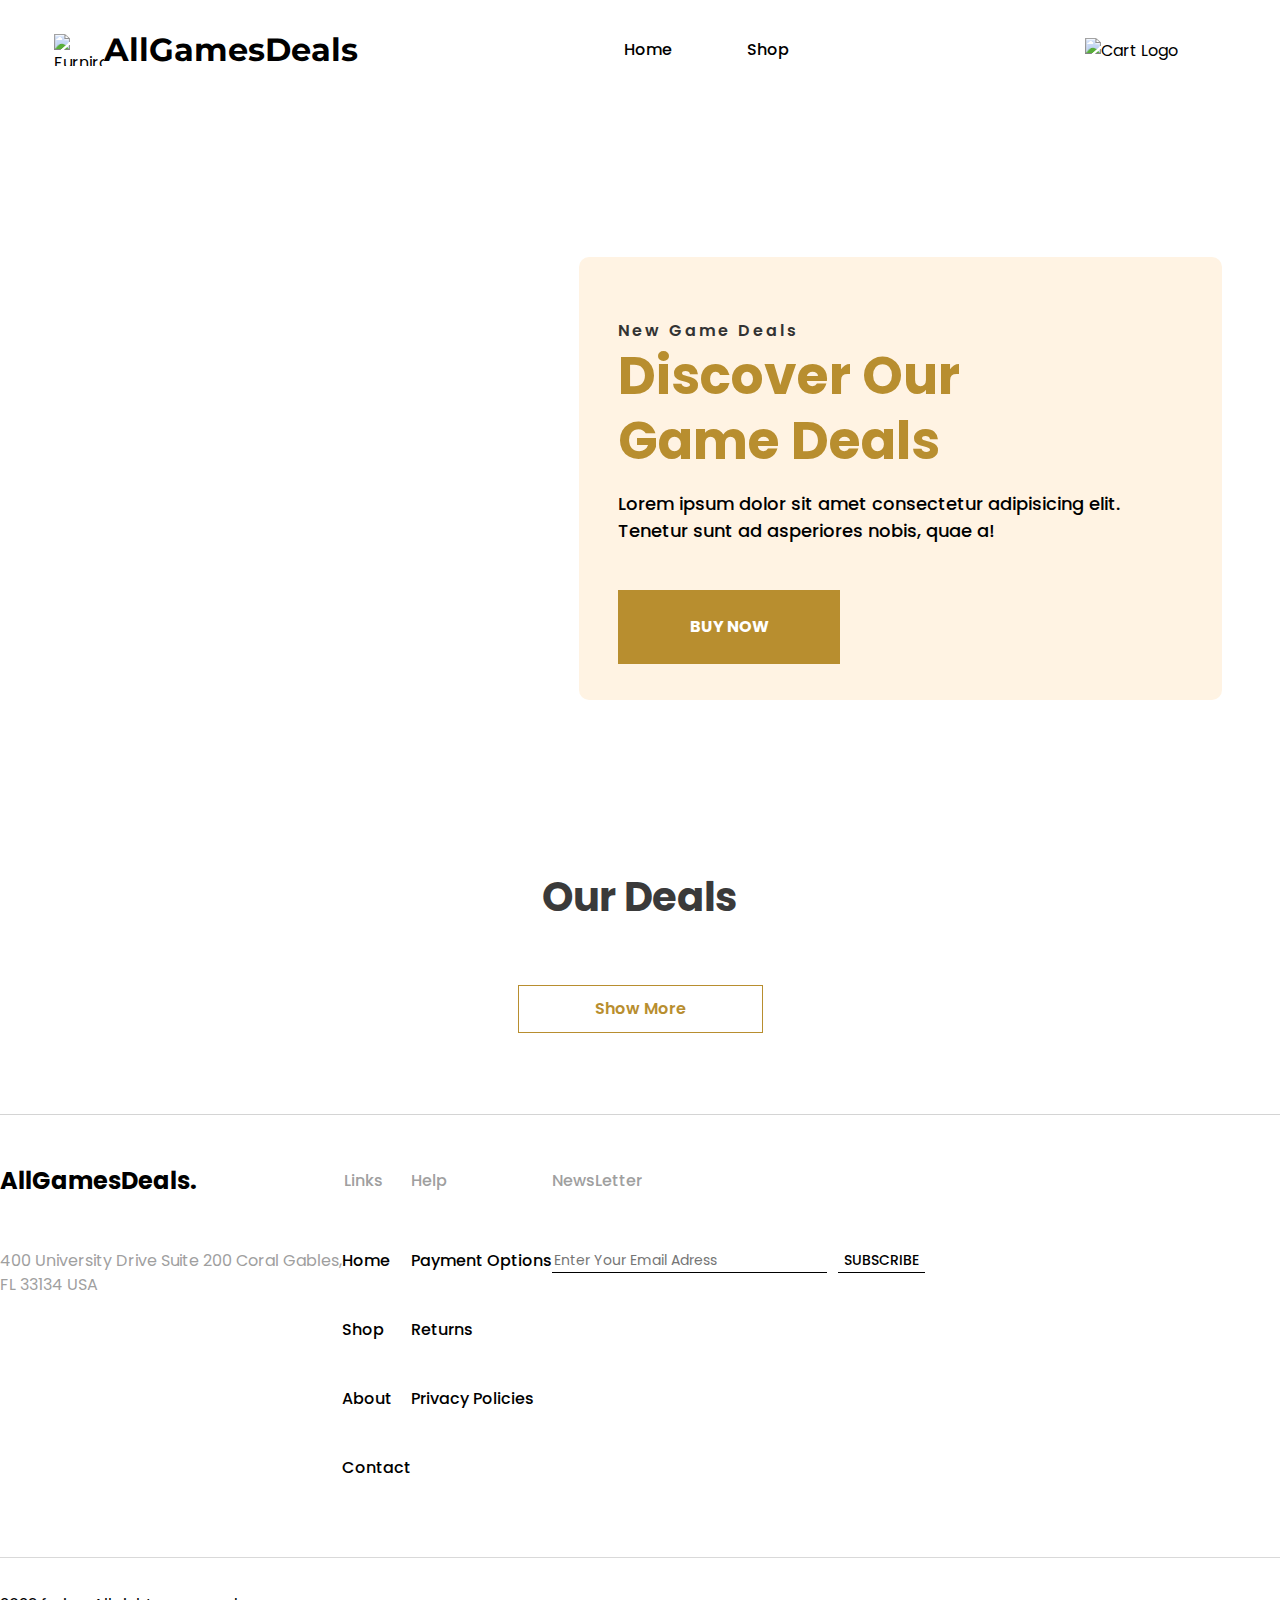
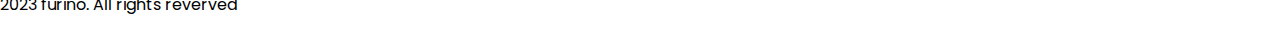
==== commit d02a3009: "ss" ====
--- a/home.html
+++ b/home.html
@@ -25,38 +25,90 @@
       href="//maxcdn.bootstrapcdn.com/font-awesome/4.7.0/css/font-awesome.min.css"
       rel="stylesheet"
     />
-    <link rel="stylesheet" href="style.css" />
-    <title>Furniro</title>
+    <link rel="stylesheet" href="01.Home-page/style.css" />
+    <title>AllGamesDeals</title>
   </head>
   <body>
+    <div class="shopping-cart no-show">
+      <div class="shopping-cart-wrapper">
+        
+
+        <h3>Shopping Cart</h3>
+
+        <i class="fa fa-shopping-bag"></i>
+
+        <div class="shopping-cart-products">
+          <!-- <i class="fa fa-times-circle"></i> -->
+          <!-- <div class="cart-product">
+            <img src="../imgs-products/Asgaard sofa 5 (1).png" alt="Sofa">
+            <div class="cart-product-info">
+              <p>Asgaard sofa</p>
+              <p><span>1</span> <span class='ics'>X</span> Rs. 250,000.00</p>
+            </div>
+          </div>
+          <div class="cart-product">
+            <img src="../imgs-products/Asgaard sofa 5 (1).png" alt="Sofa">
+            <div class="cart-product-info">
+              <p>Asgaard sofa</p>
+              <p><span>1</span> <span>X</span> Rs. 250,000.00</p>
+            </div>
+          </div>
+
+          <div class="cart-product">
+            <img src="../imgs-products/Asgaard sofa 5 (1).png" alt="Sofa">
+            <div class="cart-product-info">
+              <p>Asgaard sofa</p>
+              <p><span>1</span> <span>X</span> Rs. 250,000.00</p>
+            </div>
+          </div> -->
+  
+        </div>
+        <div class="shopping-cart-total">
+          <!-- <p>Subtotal</p>
+          <p>Rs. 520,000.00</p> -->
+        </div>
+        <div class="line-div"></div>
+        <div class="shopping-cart-buttons">
+          <a href="#">Cart</a>
+          <a href="../04.Checkout/checkout.html">Checkout</a>
+          <a href="#">Comparison</a>
+        </div>
+      </div>
+      
+    
+    </div>
     <header class="banner">
       <nav class="navig">
         <div class="logoBtn-wrapper">
           <div class="logo-wrapper">
             <img
               class="furniroLogo"
-              src="./imgs/Meubel House_Logos-05.png"
+              src="../imgs/Meubel House_Logos-05.png"
               alt="Furniro Logo"
             />
-            <p>Dealsiro</p>
+            <p><a href="home.html">AllGamesDeals</a></p>
           </div>
 
           <div class="btns-wrapper">
             <a href="#">Home</a>
-            <a href="./shop.html">Shop</a>
-          </div>
-        </div>
-
-        <img class="cart" src="./imgs/Vector.png" alt="Cart Logo" />
+            <a href="../02.Shop-page/shop.html">Shop</a>
+          </div>
+        </div>
+        
+        <div class="cart-logo">
+          <img class="cart cart-logo" src="../imgs/Vector.png" alt="Cart Logo" id="shop-logo" />
+        </div>
       </nav>
 
       <div class="hero">
+        
+        
         <div class="boxing">
           <div class="discover-box">
-            <p class="arrival">New Arrival</p>
+            <p class="arrival">New Game Deals</p>
             <h2>
               Discover Our <br />
-              New Deals
+              Game Deals
             </h2>
             <p>
               Lorem ipsum dolor sit amet consectetur adipisicing elit. Tenetur
@@ -65,296 +117,28 @@
             <button class="buyNow">BUY NOW</button>
           </div>
         </div>
-      </div>
+      
     </header>
 
+    
     <main>
       <div class="container text-center">
-        <h2>Our products</h2>
-
-        <div class="row">
-          <div class="col">
-            <div class="hover-wrapper">
-              <div class="wrap">
-                <div class="wrapper-box">
-                  <button><a href="#">Add To cart</a></button>
-                  <div class="hover-actions">
-                    <div class="icons">
-                      <i class="fa fa-share-alt"></i>
-                      <p>Share</p>
-                    </div>
-                    <div class="icons">
-                      <i class="fa fa-balance-scale"></i>
-                      <p>Compare</p>
-                    </div>
-                    <div class="icons">
-                      <i class="fa fa-heart-o"></i>
-                      <p>Like</p>
-                    </div>
-                  </div>
-                </div>
-              </div>
-            </div>
-            <div class="product-card">
-              <img src="./imgs-products/image 1.png" alt="Products" />
-              <div class="info">
-                <h3>Syltherina</h3>
-                <p>Sylish cafe chair</p>
-                <div class="price">
-                  <p>Rp 2.500.000</p>
-                </div>
-              </div>
-            </div>
-          </div>
-          <div class="col">
-            <div class="hover-wrapper">
-              <div class="wrap">
-                <div class="wrapper-box">
-                  <button><a href="#">Add To cart</a></button>
-                  <div class="hover-actions">
-                    <div class="icons">
-                      <i class="fa fa-share-alt"></i>
-                      <p>Share</p>
-                    </div>
-                    <div class="icons">
-                      <i class="fa fa-balance-scale"></i>
-                      <p>Compare</p>
-                    </div>
-                    <div class="icons">
-                      <i class="fa fa-heart-o"></i>
-                      <p>Like</p>
-                    </div>
-                  </div>
-                </div>
-              </div>
-            </div>
-            <div class="product-card">
-              <img src="./imgs-products/Images.png" alt="Products" />
-              <div class="info">
-                <h3>Syltherina</h3>
-                <p>Sylish cafe chair</p>
-                <div class="price">
-                  <p>Rp 2.500.000</p>
-                </div>
-              </div>
-            </div>
-          </div>
-          <div class="col">
-            <div class="hover-wrapper">
-              <div class="wrap">
-                <div class="wrapper-box">
-                  <button><a href="#">Add To cart</a></button>
-                  <div class="hover-actions">
-                    <div class="icons">
-                      <i class="fa fa-share-alt"></i>
-                      <p>Share</p>
-                    </div>
-                    <div class="icons">
-                      <i class="fa fa-balance-scale"></i>
-                      <p>Compare</p>
-                    </div>
-                    <div class="icons">
-                      <i class="fa fa-heart-o"></i>
-                      <p>Like</p>
-                    </div>
-                  </div>
-                </div>
-              </div>
-            </div>
-            <div class="product-card">
-              <img src="./imgs-products/image 3.png" alt="Products" />
-              <div class="info">
-                <h3>Syltherina</h3>
-                <p>Sylish cafe chair</p>
-                <div class="price">
-                  <p>Rp 2.500.000</p>
-                  <p class="discount">Rp 3.500.000</p>
-                </div>
-              </div>
-            </div>
-          </div>
-          <div class="col">
-            <div class="hover-wrapper">
-              <div class="wrap">
-                <div class="wrapper-box">
-                  <button><a href="#">Add To cart</a></button>
-                  <div class="hover-actions">
-                    <div class="icons">
-                      <i class="fa fa-share-alt"></i>
-                      <p>Share</p>
-                    </div>
-                    <div class="icons">
-                      <i class="fa fa-balance-scale"></i>
-                      <p>Compare</p>
-                    </div>
-                    <div class="icons">
-                      <i class="fa fa-heart-o"></i>
-                      <p>Like</p>
-                    </div>
-                  </div>
-                </div>
-              </div>
-            </div>
-            <div class="product-card">
-              <img src="./imgs-products/image 4.png" alt="Products" />
-              <div class="info">
-                <h3>Syltherina</h3>
-                <p>Sylish cafe chair</p>
-                <div class="price">
-                  <p>Rp 2.500.000</p>
-                  <p class="discount">Rp 3.500.000</p>
-                </div>
-              </div>
-            </div>
-          </div>
-        </div>
-        <div class="row">
-          <div class="col">
-            <div class="hover-wrapper">
-              <div class="wrap">
-                <div class="wrapper-box">
-                  <button><a href="#">Add To cart</a></button>
-                  <div class="hover-actions">
-                    <div class="icons">
-                      <i class="fa fa-share-alt"></i>
-                      <p>Share</p>
-                    </div>
-                    <div class="icons">
-                      <i class="fa fa-balance-scale"></i>
-                      <p>Compare</p>
-                    </div>
-                    <div class="icons">
-                      <i class="fa fa-heart-o"></i>
-                      <p>Like</p>
-                    </div>
-                  </div>
-                </div>
-              </div>
-            </div>
-            <div class="product-card">
-              <img src="./imgs-products/image 6.png" alt="Products" />
-              <div class="info">
-                <h3>Syltherina</h3>
-                <p>Sylish cafe chair</p>
-                <div class="price">
-                  <p>Rp 2.500.000</p>
-                  <p class="discount">Rp 3.500.000</p>
-                </div>
-              </div>
-            </div>
-          </div>
-          <div class="col">
-            <div class="hover-wrapper">
-              <div class="wrap">
-                <div class="wrapper-box">
-                  <button><a href="#">Add To cart</a></button>
-                  <div class="hover-actions">
-                    <div class="icons">
-                      <i class="fa fa-share-alt"></i>
-                      <p>Share</p>
-                    </div>
-                    <div class="icons">
-                      <i class="fa fa-balance-scale"></i>
-                      <p>Compare</p>
-                    </div>
-                    <div class="icons">
-                      <i class="fa fa-heart-o"></i>
-                      <p>Like</p>
-                    </div>
-                  </div>
-                </div>
-              </div>
-            </div>
-            <div class="product-card">
-              <img src="./imgs-products/image 7.png" alt="Products" />
-              <div class="info">
-                <h3>Canapeu</h3>
-                <p>Sylish cafe chair</p>
-                <div class="price">
-                  <p>Rp 2.500.000</p>
-                </div>
-              </div>
-            </div>
-          </div>
-          <div class="col">
-            <div class="hover-wrapper">
-              <div class="wrap">
-                <div class="wrapper-box">
-                  <button><a href="#">Add To cart</a></button>
-                  <div class="hover-actions">
-                    <div class="icons">
-                      <i class="fa fa-share-alt"></i>
-                      <p>Share</p>
-                    </div>
-                    <div class="icons">
-                      <i class="fa fa-balance-scale"></i>
-                      <p>Compare</p>
-                    </div>
-                    <div class="icons">
-                      <i class="fa fa-heart-o"></i>
-                      <p>Like</p>
-                    </div>
-                  </div>
-                </div>
-              </div>
-            </div>
-            <div class="product-card">
-              <img src="./imgs-products/image 8.png" alt="Products" />
-              <div class="info">
-                <h3>Syltherina</h3>
-                <p>Sylish cafe chair</p>
-                <div class="price">
-                  <p>Rp 2.500.000</p>
-                </div>
-              </div>
-            </div>
-          </div>
-          <div class="col">
-            <div class="hover-wrapper">
-              <div class="wrap">
-                <div class="wrapper-box">
-                  <button><a href="#">Add To cart</a></button>
-                  <div class="hover-actions">
-                    <div class="icons">
-                      <i class="fa fa-share-alt"></i>
-                      <p>Share</p>
-                    </div>
-                    <div class="icons">
-                      <i class="fa fa-balance-scale"></i>
-                      <p>Compare</p>
-                    </div>
-                    <div class="icons">
-                      <i class="fa fa-heart-o"></i>
-                      <p>Like</p>
-                    </div>
-                  </div>
-                </div>
-              </div>
-            </div>
-            <div class="product-card">
-              <img src="./imgs-products/image 9.png" alt="Products" />
-              <div class="info">
-                <h3>Syltherina</h3>
-                <p>Sylish cafe chair</p>
-                <div class="price">
-                  <p>Rp 2.500.000</p>
-                  <p class="discount">Rp 3.500.000</p>
-                </div>
-              </div>
-            </div>
-          </div>
-        </div>
-      </div>
+        <h2>Our Deals</h2>
+        <div class="products-wrapper" id="prods-wrap">
+       
+      </div>
+      </div>
+    
       <div class="btn-wrapper">
         <button class="show-more">Show More</button>
       </div>
     </main>
 
     <footer>
-      <div class="container text-center">
+      <div class="container text-center ">
         <div class="row">
           <div class="col usefull">
-            <h3>Gamiro.</h3>
+            <h3>AllGamesDeals.</h3>
             <p>
               400 University Drive Suite 200 Coral Gables, <br />FL 33134 USA
             </p>
@@ -380,7 +164,7 @@
             <h4>NewsLetter</h4>
             <div class="subscribe-wrapper">
               <input type="email" placeholder="Enter Your Email Adress" />
-              <button>SUBSCRIBE</button>
+              <button class="subs">SUBSCRIBE</button>
             </div>
           </div>
         </div>
@@ -389,7 +173,7 @@
         </div>
       </div>
     </footer>
-    <script src="script.js"></script>
+    <script src="./01.Home-page/script.js"></script>
   </body>
 </html>
 
@@ -414,3 +198,25 @@
                 </div>
               </div>
             </div> -->
+
+
+
+
+
+    <!--   <div class="shopping-cart">
+          <h3>Shopping Cart</h3>
+          <div class="cart-product">
+            <img src="" alt="">
+            <div class="cart-product-info">
+              <p>Asgaard sofa</p>
+              <p>1 x Rs. 250,000.00</p>
+            </div>
+          </div>
+          <div class="cart-product">
+            <img src="" alt="">
+            <div class="cart-product-info">
+              <p>Casaliving Wood</p>
+              <p>1 x Rs. 270,000.00</p>
+            </div>
+          </div>
+        </div> -->--- a/01.Home-page/style.css
+++ b/01.Home-page/style.css
@@ -0,0 +1,613 @@
+* {
+  box-sizing: border-box;
+  margin: 0;
+  color: #000;
+  font-family: "Poppins", sans-serif;
+}
+body {
+  position: relative;
+}
+.banner {
+  height: 814px;
+}
+.navig {
+  background-color: #fff;
+  height: 100px;
+  display: flex;
+  align-items: center;
+  justify-content: space-between;
+  position: relative;
+}
+
+.furniroLogo {
+  height: 32px;
+  width: 50px;
+}
+
+.navig p:first-of-type a {
+  font-family: "Montserrat", sans-serif;
+  font-weight: 700;
+  font-size: 32px;
+  line-height: 41.45px;
+  color: #000;
+  margin-left: 0;
+  text-align: center;
+  text-decoration: none;
+}
+
+.logoBtn-wrapper {
+  /* gap: 215px; */
+  display: flex;
+  align-items: center;
+  justify-content: space-around;
+}
+
+.logo-wrapper {
+  display: flex;
+  margin-left: 54px;
+  /* height: 41px; */
+  align-items: center;
+}
+
+.cart {
+  width: 24.5px;
+  height: 22px;
+  margin-right: 102px;
+  cursor: pointer;
+}
+
+.shopping-cart {
+  background-color: rgba(0, 0, 0, 0.2);
+  position: absolute;
+  right: 0;
+  top: 0;
+  width: 100%;
+  z-index: 3;
+  height: 100%;
+  display: flex;
+  justify-content: flex-end;
+}
+
+.shopping-cart.no-show {
+  display: none;
+}
+
+.fa {
+  color: #9f9f9f;
+}
+
+.shopping-cart-wrapper {
+  background-color: #fff;
+  width: 420px;
+  height: fit-content;
+  /* padding-left: 27px;
+  padding-right: 22px; */
+  display: flex;
+  flex-direction: column;
+  justify-content: space-around;
+  /* align-items: center; */
+  /* position: relative; */
+}
+
+.fa-shopping-bag {
+  position: absolute;
+  top: 38px;
+  right: 25px;
+  cursor: pointer;
+}
+
+.fa-times-circle {
+  position: absolute;
+  right: 6%;
+  top: -50px;
+  margin-top: 15px;
+  /* visibility: hidden; */
+
+  /* cursor: pointer; */
+}
+
+.shopping-cart-wrapper h3 {
+  width: 365px;
+  font-size: 24px;
+  font-weight: 600;
+  line-height: 36px;
+  border-bottom: 1px solid #d9d9d9;
+  padding-top: 28px;
+  padding-bottom: 26px;
+  margin-bottom: 45px;
+  margin-left: 27px;
+  /* position: absolute; */
+}
+
+.shopping-cart-buttons {
+  margin-bottom: 28px;
+  display: flex;
+  gap: 14px;
+  margin-left: 27px;
+}
+
+.shopping-cart-buttons a {
+  text-decoration: none;
+  border: 1px solid #000;
+  border-radius: 50px;
+  cursor: pointer;
+  padding: 6px 30px;
+  margin-top: 26px;
+  font-weight: 400;
+  font-size: 12px;
+  line-height: 18px;
+}
+.line-div {
+  border: 1px solid #d9d9d9;
+}
+.shopping-cart-total {
+  display: flex;
+  /* justify-content: space-around; */
+  margin-left: 27px;
+  gap: 200px;
+  margin-bottom: 23px;
+  margin-top: 60px;
+}
+.shopping-cart-total p:first-of-type {
+  font-weight: 400;
+  font-size: 16px;
+  line-height: 24px;
+}
+
+.shopping-cart-total p:last-of-type {
+  color: #b88e2f;
+  font-weight: 600;
+  font-size: 16px;
+  line-height: 24px;
+}
+
+.shopping-cart-products {
+  position: relative;
+  display: flex;
+  flex-direction: column;
+
+  gap: 20px;
+
+  margin-top: 5px;
+}
+
+.cart-product {
+  display: flex;
+  align-items: center;
+  /* justify-content: space-around; */
+  gap: 32px;
+  margin-left: 27px;
+  margin-right: 10px;
+  /* width: 400px; */
+}
+
+.cart-product-info p:first-of-type {
+  width: 200px;
+  font-weight: 400;
+  font-size: 16px;
+  line-height: 24px;
+  margin-bottom: 8px;
+}
+
+/* .cart-product-info p:last-of-type {
+  color: #b88e2f;
+  font-weight: 500;
+  font-size: 12px;
+  line-height: 18px;
+} */
+.prod-sale-price {
+  color: #b88e2f;
+  font-weight: 500;
+  font-size: 12px;
+  line-height: 18px;
+}
+
+/* .cart-product-info .quant-number {
+  font-weight: 300;
+  font-size: 16px;
+  line-height: 24px;
+} */
+.quant-number {
+  font-weight: 300;
+  font-size: 16px;
+  line-height: 24px;
+}
+/* .cart-product-info .ics {
+  font-weight: 300;
+  font-size: 12px;
+  line-height: 18px;
+  margin-left: 15px;
+  margin-right: 15px;
+} */
+.ics {
+  font-weight: 300;
+  font-size: 12px;
+  line-height: 18px;
+  margin-left: 15px;
+  margin-right: 15px;
+}
+
+.btns-wrapper {
+  width: 165px;
+  height: 24px;
+  display: flex;
+  align-items: center;
+  margin-left: 266px;
+  justify-content: space-between;
+}
+
+.btns-wrapper a {
+  text-decoration: none;
+  font-size: 16px;
+  line-height: 24px;
+  font-weight: 500;
+  color: #000;
+}
+
+.hero {
+  background-image: url(../imgs/ammar-abu-zaid-2a70aGTDHOk-unsplash.jpg);
+  background-repeat: no-repeat;
+  background-size: cover;
+
+  display: flex;
+  justify-content: flex-end;
+}
+
+.boxing {
+  width: 643px;
+  height: 443px;
+  border-radius: 10px;
+  background-color: #fff3e3;
+  padding: 62px 43px 37px 39px;
+  /* position: absolute;
+    right: 58px;
+    top: 252px; */
+  margin-right: 58px;
+  margin-top: 157px;
+  margin-bottom: 116px;
+}
+
+.discover-box p:first-of-type {
+  font-weight: 600;
+  font-size: 16px;
+  line-height: 24px;
+  letter-spacing: 3px;
+  color: #333;
+}
+
+.discover-box h2 {
+  font-weight: 700;
+  font-size: 52px;
+  line-height: 65px;
+  color: #b88e2f;
+  margin-bottom: 17px;
+}
+
+.discover-box p:last-of-type {
+  font-weight: 500;
+  font-size: 18px;
+}
+
+.discover-box button {
+  width: 222px;
+  height: 74px;
+  background-color: #b88e2f;
+  border: none;
+  color: #fff;
+  font-weight: 700;
+  font-size: 16px;
+  line-height: 24px;
+  margin-top: 46px;
+}
+
+main h2 {
+  font-weight: 700;
+  font-size: 40px;
+  line-height: 48px;
+  text-align: center;
+  color: #3a3a3a;
+  margin-top: 59px;
+  margin-bottom: 32px;
+}
+
+/* Our products */
+
+.row {
+  /* width: 285px; */
+  display: flex;
+  flex-wrap: wrap;
+}
+
+.products-wrapper {
+  display: flex;
+  gap: 32px;
+  flex-wrap: wrap;
+  align-items: center;
+  justify-content: center;
+}
+.col-wrapper {
+  margin-left: 0;
+  padding: 0;
+  position: relative;
+  width: 285px;
+}
+.col-wrapper.hidden {
+  display: none;
+}
+
+.col-wrapper:hover {
+  cursor: pointer;
+}
+
+.col-wrapper:hover .hover-wrapper {
+  visibility: initial;
+}
+.row {
+  margin-bottom: 32px;
+}
+.product-card {
+  background-color: #f4f5f7;
+  width: 285px;
+  height: 446px;
+  position: relative;
+  z-index: 1;
+  /* border: 1px solid #000; */
+}
+
+.product-card img {
+  width: 100%;
+  object-fit: cover;
+}
+
+.wrap {
+  display: flex;
+  align-items: center;
+  justify-content: center;
+}
+.hover-wrapper {
+  background-color: rgba(58, 58, 58, 0.7);
+
+  width: 285px;
+  height: 446px;
+  display: flex;
+  justify-content: center;
+  align-items: center;
+  visibility: hidden;
+  position: absolute;
+  z-index: 2;
+
+  /* schimbari pentru add to cart */
+  /* height: 220px; */
+  /* top: 225px; */
+}
+
+.wrapper-box {
+  margin-top: 125px;
+  width: 252px;
+  height: 96px;
+}
+.wrapper-box button {
+  background-color: #fff;
+  border: none;
+  width: 202px;
+  height: 48px;
+  margin-left: 25px;
+  margin-bottom: 24px;
+}
+
+/* .wrapper-box button a {
+  text-decoration: none;
+  font-size: 16px;
+  line-height: 24px;
+  font-weight: 600;
+  color: #e89f71;
+} */
+.wrapper-box .hover-add-to-cart {
+  text-decoration: none;
+  font-size: 16px;
+  line-height: 24px;
+  font-weight: 600;
+  color: #e89f71;
+  cursor: pointer;
+}
+
+.hover-actions {
+  display: flex;
+  justify-content: space-around;
+}
+
+.icons {
+  color: #fff;
+
+  display: flex;
+}
+
+.icons p {
+  font-weight: 600;
+  font-size: 16px;
+  line-height: 24px;
+  color: #fff;
+  text-align: center;
+  margin-left: 4px;
+}
+
+.icons i {
+  display: flex;
+  justify-content: center;
+  align-items: center;
+}
+
+.info {
+  padding: 30px 20px 30px 16px;
+  display: flex;
+  flex-direction: column;
+  align-items: center;
+}
+
+.info h3 {
+  height: 80px;
+  font-size: 24px;
+  font-weight: 600;
+  line-height: 28.8px;
+  margin-bottom: 30px;
+
+  text-align: center;
+}
+.info > p {
+  font-size: 16px;
+  line-height: 24px;
+  font-weight: 500;
+  color: #898989;
+  margin-bottom: 8px;
+}
+
+.price {
+  display: flex;
+  align-items: center;
+  justify-content: space-between;
+  flex-direction: column;
+  gap: 15px;
+}
+.price p:first-child {
+  font-size: 20px;
+  line-height: 30px;
+  font-weight: 600;
+}
+.discount {
+  font-size: 16px;
+  line-height: 24px;
+  font-weight: 400;
+  color: #b0b0b0;
+  text-decoration: line-through;
+}
+
+.btn-wrapper {
+  display: flex;
+  align-items: center;
+  justify-content: center;
+  margin-bottom: 81px;
+  margin-top: 32px;
+}
+
+.show-more {
+  text-align: center;
+  /* margin-bottom: 81px; */
+  border: 1px solid #b88e2f;
+  color: #b88e2f;
+  background-color: #fff;
+  width: 245px;
+  height: 48px;
+  font-family: "Poppins";
+  font-size: 16px;
+  line-height: 24px;
+  font-weight: 600;
+  cursor: pointer;
+  align-items: center;
+}
+
+/* FOOTER */
+
+footer {
+  border-top: 1px solid rgba(0, 0, 0, 17%);
+}
+
+footer .container {
+  margin-top: 48px;
+  /* margin-bottom: 70px; */
+}
+
+footer .usefull h3 {
+  font-weight: 700;
+  font-size: 24px;
+  line-height: 36px;
+  margin-bottom: 50px;
+}
+
+.usefull p {
+  font-weight: 400;
+  font-size: 16px;
+  line-height: 24px;
+  color: #9f9f9f;
+}
+
+.col h4 {
+  font-weight: 500;
+  font-size: 16px;
+  line-height: 24px;
+  color: #9f9f9f;
+  height: 36px;
+  display: flex;
+  align-items: center;
+  margin-bottom: 50px;
+}
+
+ul {
+  padding: 0;
+}
+ul li {
+  list-style: none;
+  cursor: pointer;
+}
+
+li {
+  font-weight: 500;
+  font-size: 16px;
+  line-height: 24px;
+  color: #000;
+  margin-bottom: 45px;
+}
+
+.links {
+  display: flex;
+  flex-direction: column;
+  justify-content: center;
+  align-items: center;
+}
+.links h4 {
+  width: 65px;
+}
+
+.reserved {
+  border-top: 1px solid #d9d9d9;
+  margin-bottom: 0;
+}
+.rights {
+  font-size: 16px;
+  font-weight: 400;
+  line-height: 24px;
+  color: #000;
+  padding-left: 0;
+  padding-top: 35px;
+  padding-bottom: 38px;
+  /* margin-top: 35px; */
+}
+.subscribe-wrapper {
+  display: flex;
+  gap: 11px;
+}
+.subscribe-wrapper .subs {
+  border: none;
+  border-bottom: 1px solid black;
+  font-weight: 500;
+  font-size: 14px;
+  line-height: 21px;
+  background-color: #fff;
+  cursor: pointer;
+}
+
+.subscribe-wrapper input {
+  border: none;
+  border-bottom: 1px solid black;
+  font-weight: 400;
+  font-size: 14px;
+  line-height: 21px;
+  color: #9f9f9f;
+}
+/* Media querry */
+/* @media screen and (max-width: 1440px) {
+  .hero {
+    background-image: url(./imgs/scandinavian-interior-mockup-wall-decal-background\ 1.png);
+    background-repeat: no-repeat;
+    background-size: cover;
+  }
+} */
